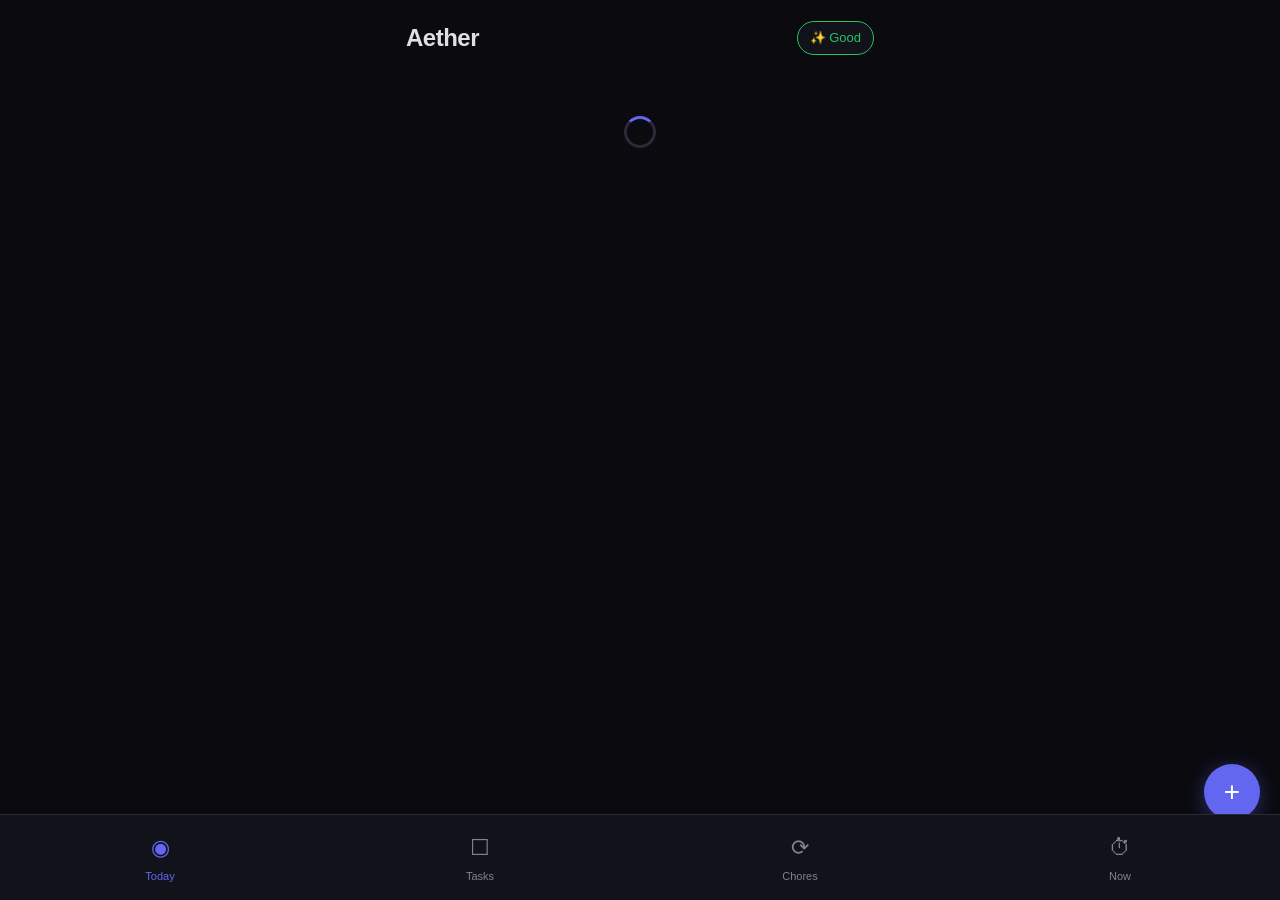
==== aether/web/templates/index.html @ 702d126e "feat: Add integration layer, mobile UI, and Home Assistant support Major redesign to work with exist" ====
<!DOCTYPE html>
<html lang="en">
<head>
    <meta charset="UTF-8">
    <meta name="viewport" content="width=device-width, initial-scale=1.0, maximum-scale=1.0, user-scalable=no">
    <meta name="apple-mobile-web-app-capable" content="yes">
    <meta name="apple-mobile-web-app-status-bar-style" content="black-translucent">
    <meta name="theme-color" content="#0a0a0f">
    <title>Aether</title>
    <link rel="manifest" href="/manifest.json">
    <style>
        * {
            margin: 0;
            padding: 0;
            box-sizing: border-box;
        }

        :root {
            --bg: #0a0a0f;
            --surface: #12121a;
            --surface-hover: #1a1a25;
            --border: #2a2a3a;
            --text: #e0e0e0;
            --text-dim: #808090;
            --accent: #6366f1;
            --accent-dim: #4f46e5;
            --success: #22c55e;
            --warning: #f59e0b;
            --danger: #ef4444;
            --radius: 12px;
        }

        body {
            font-family: -apple-system, BlinkMacSystemFont, 'SF Pro Text', 'Segoe UI', Roboto, sans-serif;
            background: var(--bg);
            color: var(--text);
            min-height: 100vh;
            line-height: 1.5;
            -webkit-font-smoothing: antialiased;
        }

        .app {
            max-width: 500px;
            margin: 0 auto;
            padding: 0 16px;
            padding-bottom: 100px;
        }

        /* Header */
        header {
            padding: 20px 0;
            display: flex;
            justify-content: space-between;
            align-items: center;
            position: sticky;
            top: 0;
            background: var(--bg);
            z-index: 100;
        }

        .logo {
            font-size: 24px;
            font-weight: 600;
            letter-spacing: -0.5px;
        }

        .energy-badge {
            padding: 6px 12px;
            border-radius: 20px;
            font-size: 13px;
            font-weight: 500;
            background: var(--surface);
            border: 1px solid var(--border);
            cursor: pointer;
            transition: all 0.2s;
        }

        .energy-badge:active {
            transform: scale(0.95);
        }

        .energy-badge.peak { border-color: var(--accent); color: var(--accent); }
        .energy-badge.good { border-color: var(--success); color: var(--success); }
        .energy-badge.low { border-color: var(--warning); color: var(--warning); }
        .energy-badge.depleted { border-color: var(--danger); color: var(--danger); }

        /* Section */
        .section {
            margin-bottom: 24px;
        }

        .section-header {
            display: flex;
            justify-content: space-between;
            align-items: center;
            margin-bottom: 12px;
        }

        .section-title {
            font-size: 13px;
            font-weight: 600;
            text-transform: uppercase;
            letter-spacing: 0.5px;
            color: var(--text-dim);
        }

        .section-action {
            font-size: 13px;
            color: var(--accent);
            text-decoration: none;
        }

        /* Cards */
        .card {
            background: var(--surface);
            border-radius: var(--radius);
            padding: 16px;
            margin-bottom: 8px;
            border: 1px solid var(--border);
            transition: all 0.2s;
        }

        .card:active {
            background: var(--surface-hover);
        }

        /* Task Item */
        .task {
            display: flex;
            align-items: flex-start;
            gap: 12px;
        }

        .task-check {
            width: 22px;
            height: 22px;
            border: 2px solid var(--border);
            border-radius: 6px;
            flex-shrink: 0;
            margin-top: 2px;
            cursor: pointer;
            transition: all 0.2s;
            display: flex;
            align-items: center;
            justify-content: center;
        }

        .task-check:active {
            transform: scale(0.9);
        }

        .task-check.done {
            background: var(--success);
            border-color: var(--success);
        }

        .task-check.done::after {
            content: "✓";
            color: white;
            font-size: 14px;
            font-weight: bold;
        }

        .task-content {
            flex: 1;
            min-width: 0;
        }

        .task-title {
            font-size: 16px;
            font-weight: 500;
            margin-bottom: 4px;
        }

        .task-meta {
            font-size: 13px;
            color: var(--text-dim);
            display: flex;
            gap: 12px;
        }

        .task-meta .overdue {
            color: var(--danger);
        }

        .task-priority {
            width: 4px;
            border-radius: 2px;
            flex-shrink: 0;
        }

        .task-priority.critical { background: var(--danger); }
        .task-priority.high { background: var(--warning); }
        .task-priority.medium { background: var(--accent); }

        /* Chore Item */
        .chore {
            display: flex;
            justify-content: space-between;
            align-items: center;
        }

        .chore-info {
            flex: 1;
        }

        .chore-name {
            font-size: 15px;
            font-weight: 500;
        }

        .chore-meta {
            font-size: 13px;
            color: var(--text-dim);
        }

        .chore-streak {
            font-size: 13px;
            color: var(--success);
        }

        /* Stats Row */
        .stats-row {
            display: flex;
            gap: 8px;
            margin-bottom: 16px;
        }

        .stat-card {
            flex: 1;
            background: var(--surface);
            border-radius: var(--radius);
            padding: 16px;
            text-align: center;
            border: 1px solid var(--border);
        }

        .stat-value {
            font-size: 28px;
            font-weight: 600;
            margin-bottom: 4px;
        }

        .stat-label {
            font-size: 12px;
            color: var(--text-dim);
            text-transform: uppercase;
            letter-spacing: 0.5px;
        }

        .stat-value.warning { color: var(--warning); }
        .stat-value.danger { color: var(--danger); }

        /* Quick Actions */
        .quick-actions {
            display: flex;
            gap: 8px;
            margin-bottom: 24px;
        }

        .quick-btn {
            flex: 1;
            padding: 14px;
            border-radius: var(--radius);
            border: 1px solid var(--border);
            background: var(--surface);
            color: var(--text);
            font-size: 14px;
            font-weight: 500;
            cursor: pointer;
            transition: all 0.2s;
        }

        .quick-btn:active {
            transform: scale(0.97);
            background: var(--surface-hover);
        }

        .quick-btn.primary {
            background: var(--accent);
            border-color: var(--accent);
            color: white;
        }

        /* Time Picker */
        .time-picker {
            display: none;
            gap: 8px;
            margin-bottom: 16px;
        }

        .time-picker.active {
            display: flex;
        }

        .time-btn {
            flex: 1;
            padding: 12px;
            border-radius: var(--radius);
            border: 1px solid var(--border);
            background: var(--surface);
            color: var(--text);
            font-size: 14px;
            cursor: pointer;
            transition: all 0.2s;
        }

        .time-btn:active {
            background: var(--accent);
            border-color: var(--accent);
        }

        /* Bottom Nav */
        .bottom-nav {
            position: fixed;
            bottom: 0;
            left: 0;
            right: 0;
            background: var(--surface);
            border-top: 1px solid var(--border);
            display: flex;
            justify-content: space-around;
            padding: 8px 0;
            padding-bottom: calc(8px + env(safe-area-inset-bottom));
            z-index: 1000;
        }

        .nav-item {
            flex: 1;
            display: flex;
            flex-direction: column;
            align-items: center;
            gap: 4px;
            padding: 8px;
            color: var(--text-dim);
            text-decoration: none;
            font-size: 11px;
            cursor: pointer;
            transition: color 0.2s;
        }

        .nav-item.active {
            color: var(--accent);
        }

        .nav-icon {
            font-size: 22px;
        }

        /* Add Button */
        .add-btn {
            position: fixed;
            bottom: calc(80px + env(safe-area-inset-bottom));
            right: 20px;
            width: 56px;
            height: 56px;
            border-radius: 50%;
            background: var(--accent);
            border: none;
            color: white;
            font-size: 28px;
            cursor: pointer;
            box-shadow: 0 4px 20px rgba(99, 102, 241, 0.4);
            transition: all 0.2s;
            z-index: 100;
        }

        .add-btn:active {
            transform: scale(0.9);
        }

        /* Modal */
        .modal {
            display: none;
            position: fixed;
            inset: 0;
            background: rgba(0, 0, 0, 0.8);
            z-index: 2000;
            align-items: flex-end;
        }

        .modal.active {
            display: flex;
        }

        .modal-content {
            width: 100%;
            background: var(--surface);
            border-radius: var(--radius) var(--radius) 0 0;
            padding: 20px;
            padding-bottom: calc(20px + env(safe-area-inset-bottom));
        }

        .modal-header {
            display: flex;
            justify-content: space-between;
            align-items: center;
            margin-bottom: 16px;
        }

        .modal-title {
            font-size: 18px;
            font-weight: 600;
        }

        .modal-close {
            font-size: 24px;
            color: var(--text-dim);
            cursor: pointer;
            padding: 4px;
        }

        /* Input */
        .input {
            width: 100%;
            padding: 14px 16px;
            border-radius: var(--radius);
            border: 1px solid var(--border);
            background: var(--bg);
            color: var(--text);
            font-size: 16px;
            margin-bottom: 12px;
        }

        .input:focus {
            outline: none;
            border-color: var(--accent);
        }

        .input::placeholder {
            color: var(--text-dim);
        }

        /* Briefing */
        .briefing-greeting {
            font-size: 20px;
            font-weight: 600;
            margin-bottom: 8px;
        }

        .briefing-summary {
            color: var(--text-dim);
            margin-bottom: 20px;
        }

        .warning-item {
            display: flex;
            align-items: center;
            gap: 8px;
            padding: 12px;
            background: rgba(239, 68, 68, 0.1);
            border-radius: var(--radius);
            margin-bottom: 8px;
            color: var(--danger);
            font-size: 14px;
        }

        /* Loading */
        .loading {
            display: flex;
            justify-content: center;
            padding: 40px;
        }

        .spinner {
            width: 32px;
            height: 32px;
            border: 3px solid var(--border);
            border-top-color: var(--accent);
            border-radius: 50%;
            animation: spin 0.8s linear infinite;
        }

        @keyframes spin {
            to { transform: rotate(360deg); }
        }

        /* Voice Button */
        .voice-btn {
            width: 48px;
            height: 48px;
            border-radius: 50%;
            border: 1px solid var(--border);
            background: var(--surface);
            color: var(--text);
            font-size: 20px;
            cursor: pointer;
            transition: all 0.2s;
        }

        .voice-btn:active {
            background: var(--accent);
            border-color: var(--accent);
        }

        .voice-btn.recording {
            background: var(--danger);
            border-color: var(--danger);
            animation: pulse 1s infinite;
        }

        @keyframes pulse {
            0%, 100% { opacity: 1; }
            50% { opacity: 0.7; }
        }

        /* Hide scrollbar but allow scroll */
        .app::-webkit-scrollbar {
            display: none;
        }

        /* Empty state */
        .empty {
            text-align: center;
            padding: 32px;
            color: var(--text-dim);
        }

        .empty-icon {
            font-size: 48px;
            margin-bottom: 12px;
            opacity: 0.5;
        }
    </style>
</head>
<body>
    <div class="app" id="app">
        <header>
            <div class="logo">Aether</div>
            <div class="energy-badge good" id="energyBadge" onclick="showEnergyPicker()">
                ✨ Good
            </div>
        </header>

        <div id="content">
            <div class="loading">
                <div class="spinner"></div>
            </div>
        </div>
    </div>

    <!-- Add Task Button -->
    <button class="add-btn" onclick="showAddModal()">+</button>

    <!-- Bottom Navigation -->
    <nav class="bottom-nav">
        <div class="nav-item active" onclick="showView('home')">
            <span class="nav-icon">◉</span>
            <span>Today</span>
        </div>
        <div class="nav-item" onclick="showView('tasks')">
            <span class="nav-icon">☐</span>
            <span>Tasks</span>
        </div>
        <div class="nav-item" onclick="showView('chores')">
            <span class="nav-icon">⟳</span>
            <span>Chores</span>
        </div>
        <div class="nav-item" onclick="showView('whatnow')">
            <span class="nav-icon">⏱</span>
            <span>Now</span>
        </div>
    </nav>

    <!-- Add Task Modal -->
    <div class="modal" id="addModal">
        <div class="modal-content">
            <div class="modal-header">
                <div class="modal-title">Add Task</div>
                <div class="modal-close" onclick="hideModal()">×</div>
            </div>
            <input type="text" class="input" id="taskInput" placeholder="What needs to be done?" autofocus>
            <div style="display: flex; gap: 8px;">
                <button class="voice-btn" id="voiceBtn" onclick="toggleVoice()">🎤</button>
                <button class="quick-btn primary" style="flex: 1;" onclick="addTask()">Add</button>
            </div>
        </div>
    </div>

    <!-- Energy Picker Modal -->
    <div class="modal" id="energyModal">
        <div class="modal-content">
            <div class="modal-header">
                <div class="modal-title">How's your energy?</div>
                <div class="modal-close" onclick="hideModal()">×</div>
            </div>
            <div style="display: grid; grid-template-columns: 1fr 1fr; gap: 8px;">
                <button class="quick-btn" onclick="setEnergy('peak')">⚡ Peak</button>
                <button class="quick-btn" onclick="setEnergy('good')">✨ Good</button>
                <button class="quick-btn" onclick="setEnergy('low')">🔋 Low</button>
                <button class="quick-btn" onclick="setEnergy('depleted')">😴 Depleted</button>
            </div>
        </div>
    </div>

    <!-- Time Picker Modal -->
    <div class="modal" id="timeModal">
        <div class="modal-content">
            <div class="modal-header">
                <div class="modal-title">How much time do you have?</div>
                <div class="modal-close" onclick="hideModal()">×</div>
            </div>
            <div style="display: grid; grid-template-columns: 1fr 1fr; gap: 8px;">
                <button class="quick-btn" onclick="whatNow(10)">10 min</button>
                <button class="quick-btn" onclick="whatNow(20)">20 min</button>
                <button class="quick-btn" onclick="whatNow(30)">30 min</button>
                <button class="quick-btn" onclick="whatNow(60)">1 hour</button>
            </div>
        </div>
    </div>

    <script>
        const API = '';  // Same origin
        let currentEnergy = 'good';
        let currentView = 'home';

        // API calls
        async function api(endpoint, method = 'GET', body = null) {
            const opts = {
                method,
                headers: { 'Content-Type': 'application/json' }
            };
            if (body) opts.body = JSON.stringify(body);
            const res = await fetch(API + endpoint, opts);
            return res.json();
        }

        // Views
        async function showView(view) {
            currentView = view;
            document.querySelectorAll('.nav-item').forEach((el, i) => {
                el.classList.toggle('active', ['home', 'tasks', 'chores', 'whatnow'][i] === view);
            });

            const content = document.getElementById('content');
            content.innerHTML = '<div class="loading"><div class="spinner"></div></div>';

            if (view === 'home') await renderHome();
            else if (view === 'tasks') await renderTasks();
            else if (view === 'chores') await renderChores();
            else if (view === 'whatnow') showTimeModal();
        }

        async function renderHome() {
            const [briefing, context] = await Promise.all([
                api('/api/briefing'),
                api('/api/context')
            ]);

            currentEnergy = context.energy_level;
            updateEnergyBadge();

            const content = document.getElementById('content');
            const summary = briefing.summary || {};

            let html = `
                <div class="section">
                    <div class="briefing-greeting">${briefing.greeting || 'Hello'}</div>
                </div>

                <div class="stats-row">
                    <div class="stat-card">
                        <div class="stat-value${summary.overdue > 0 ? ' danger' : ''}">${summary.overdue || 0}</div>
                        <div class="stat-label">Overdue</div>
                    </div>
                    <div class="stat-card">
                        <div class="stat-value">${summary.due_today || 0}</div>
                        <div class="stat-label">Due Today</div>
                    </div>
                    <div class="stat-card">
                        <div class="stat-value">${summary.inbox || 0}</div>
                        <div class="stat-label">Inbox</div>
                    </div>
                </div>
            `;

            // Warnings
            if (briefing.warnings && briefing.warnings.length > 0) {
                html += '<div class="section">';
                briefing.warnings.forEach(w => {
                    html += `<div class="warning-item">⚠️ ${w.message}</div>`;
                });
                html += '</div>';
            }

            // Priorities
            if (briefing.priorities && briefing.priorities.length > 0) {
                html += `
                    <div class="section">
                        <div class="section-header">
                            <div class="section-title">Top Priorities</div>
                        </div>
                `;
                briefing.priorities.forEach(p => {
                    html += `
                        <div class="card">
                            <div class="task">
                                <div class="task-check" onclick="completeTask('${p.id}')"></div>
                                <div class="task-content">
                                    <div class="task-title">${p.title}</div>
                                    <div class="task-meta">
                                        <span>${p.reason}</span>
                                        ${p.due ? `<span>${p.due}</span>` : ''}
                                    </div>
                                </div>
                            </div>
                        </div>
                    `;
                });
                html += '</div>';
            }

            // Reminders
            if (briefing.reminders && briefing.reminders.length > 0) {
                html += `
                    <div class="section">
                        <div class="section-header">
                            <div class="section-title">Reminders</div>
                        </div>
                `;
                briefing.reminders.forEach(r => {
                    html += `
                        <div class="card">
                            <div style="display: flex; justify-content: space-between; align-items: center;">
                                <div>
                                    <div style="font-weight: 500;">${r.title}</div>
                                    <div class="task-meta">${r.time || 'Flexible'}</div>
                                </div>
                                <button class="quick-btn" style="flex: none; padding: 8px 16px;" onclick="ackReminder('${r.id}')">Done</button>
                            </div>
                        </div>
                    `;
                });
                html += '</div>';
            }

            content.innerHTML = html;
        }

        async function renderTasks() {
            const tasks = await api('/api/tasks?limit=30');
            const content = document.getElementById('content');

            if (tasks.length === 0) {
                content.innerHTML = `
                    <div class="empty">
                        <div class="empty-icon">✓</div>
                        <div>No tasks yet</div>
                    </div>
                `;
                return;
            }

            let html = '<div class="section">';
            tasks.forEach(t => {
                const priorityClass = t.priority <= 2 ? (t.priority === 1 ? 'critical' : 'high') : (t.priority === 3 ? 'medium' : '');
                const isOverdue = t.due_date && new Date(t.due_date) < new Date();

                html += `
                    <div class="card">
                        <div class="task">
                            ${priorityClass ? `<div class="task-priority ${priorityClass}"></div>` : ''}
                            <div class="task-check${t.status === 'done' ? ' done' : ''}" onclick="completeTask('${t.id}')"></div>
                            <div class="task-content">
                                <div class="task-title">${t.title}</div>
                                <div class="task-meta">
                                    ${t.area ? `<span>@${t.area}</span>` : ''}
                                    ${t.due_date ? `<span class="${isOverdue ? 'overdue' : ''}">${formatDate(t.due_date)}</span>` : ''}
                                </div>
                            </div>
                        </div>
                    </div>
                `;
            });
            html += '</div>';
            content.innerHTML = html;
        }

        async function renderChores() {
            const chores = await api('/api/chores');
            const stats = await api('/api/chores/stats');
            const content = document.getElementById('content');

            let html = `
                <div class="stats-row">
                    <div class="stat-card">
                        <div class="stat-value${stats.overdue > 0 ? ' danger' : ''}">${stats.overdue || 0}</div>
                        <div class="stat-label">Overdue</div>
                    </div>
                    <div class="stat-card">
                        <div class="stat-value">${stats.due_now || 0}</div>
                        <div class="stat-label">Due Now</div>
                    </div>
                    <div class="stat-card">
                        <div class="stat-value">${stats.longest_streak || 0}</div>
                        <div class="stat-label">Best Streak</div>
                    </div>
                </div>
            `;

            if (chores.length === 0) {
                html += `
                    <div class="empty">
                        <div class="empty-icon">⟳</div>
                        <div>No chores set up yet</div>
                    </div>
                `;
            } else {
                html += '<div class="section">';
                chores.sort((a, b) => (b.urgency_score || 0) - (a.urgency_score || 0));
                chores.forEach(c => {
                    const daysUntil = c.days_until_due;
                    let dueText = 'Never done';
                    if (daysUntil !== undefined) {
                        if (daysUntil < 0) dueText = `${Math.abs(daysUntil)}d overdue`;
                        else if (daysUntil === 0) dueText = 'Due today';
                        else dueText = `Due in ${daysUntil}d`;
                    }

                    html += `
                        <div class="card">
                            <div class="chore">
                                <div class="chore-info">
                                    <div class="chore-name">${c.name}</div>
                                    <div class="chore-meta">
                                        ${c.room ? `${c.room} · ` : ''}${c.duration_minutes}min · ${dueText}
                                    </div>
                                </div>
                                ${c.streak > 0 ? `<div class="chore-streak">🔥 ${c.streak}</div>` : ''}
                                <button class="quick-btn" style="flex: none; padding: 8px 16px; margin-left: 12px;" onclick="completeChore('${c.id}')">Done</button>
                            </div>
                        </div>
                    `;
                });
                html += '</div>';
            }

            content.innerHTML = html;
        }

        async function renderWhatNow(minutes) {
            hideModal();
            const content = document.getElementById('content');
            content.innerHTML = '<div class="loading"><div class="spinner"></div></div>';

            const result = await api('/api/whatnow', 'POST', { minutes });

            let html = `
                <div class="section">
                    <div class="briefing-greeting">${minutes} minutes available</div>
                    <div class="briefing-summary">${result.suggestion}</div>
                </div>
            `;

            if (result.tasks.length > 0) {
                html += `
                    <div class="section">
                        <div class="section-header">
                            <div class="section-title">Recommended Tasks</div>
                        </div>
                `;
                result.tasks.slice(0, 5).forEach(item => {
                    const t = item.task;
                    html += `
                        <div class="card">
                            <div class="task">
                                <div class="task-check" onclick="completeTask('${t.id}')"></div>
                                <div class="task-content">
                                    <div class="task-title">${t.title}</div>
                                    <div class="task-meta">
                                        ${t.estimated_minutes ? `${t.estimated_minutes}min` : 'Unknown duration'}
                                        ${item.note ? ` · ${item.note}` : ''}
                                    </div>
                                </div>
                            </div>
                        </div>
                    `;
                });
                html += '</div>';
            }

            if (result.chores.length > 0) {
                html += `
                    <div class="section">
                        <div class="section-header">
                            <div class="section-title">Chores That Fit</div>
                        </div>
                `;
                result.chores.forEach(c => {
                    html += `
                        <div class="card">
                            <div class="chore">
                                <div class="chore-info">
                                    <div class="chore-name">${c.name}</div>
                                    <div class="chore-meta">${c.duration_minutes}min</div>
                                </div>
                                <button class="quick-btn" style="flex: none; padding: 8px 16px;" onclick="completeChore('${c.id}')">Done</button>
                            </div>
                        </div>
                    `;
                });
                html += '</div>';
            }

            if (result.tasks.length === 0 && result.chores.length === 0) {
                html += `
                    <div class="empty">
                        <div class="empty-icon">✨</div>
                        <div>Nothing urgent fits this time slot!</div>
                    </div>
                `;
            }

            content.innerHTML = html;
        }

        // Actions
        async function addTask() {
            const input = document.getElementById('taskInput');
            const text = input.value.trim();
            if (!text) return;

            await api('/api/tasks', 'POST', { text });
            input.value = '';
            hideModal();
            showView(currentView);
        }

        async function completeTask(id) {
            await api(`/api/tasks/${id}/done`, 'POST');
            showView(currentView);
        }

        async function completeChore(id) {
            await api(`/api/chores/${id}/done`, 'POST');
            showView(currentView);
        }

        async function ackReminder(id) {
            await api(`/api/reminders/${id}/ack`, 'POST');
            showView(currentView);
        }

        async function setEnergy(level) {
            await api('/api/energy', 'POST', { level });
            currentEnergy = level;
            updateEnergyBadge();
            hideModal();
        }

        function updateEnergyBadge() {
            const badge = document.getElementById('energyBadge');
            badge.className = `energy-badge ${currentEnergy}`;
            const icons = { peak: '⚡', good: '✨', low: '🔋', depleted: '😴' };
            badge.textContent = `${icons[currentEnergy] || '✨'} ${currentEnergy.charAt(0).toUpperCase() + currentEnergy.slice(1)}`;
        }

        // Modals
        function showAddModal() {
            document.getElementById('addModal').classList.add('active');
            document.getElementById('taskInput').focus();
        }

        function showEnergyPicker() {
            document.getElementById('energyModal').classList.add('active');
        }

        function showTimeModal() {
            document.getElementById('timeModal').classList.add('active');
        }

        function hideModal() {
            document.querySelectorAll('.modal').forEach(m => m.classList.remove('active'));
        }

        function whatNow(minutes) {
            renderWhatNow(minutes);
        }

        // Voice (placeholder)
        let isRecording = false;
        function toggleVoice() {
            const btn = document.getElementById('voiceBtn');
            isRecording = !isRecording;
            btn.classList.toggle('recording', isRecording);

            if (isRecording) {
                // Start recording - would integrate with Web Speech API or Whisper
                if ('webkitSpeechRecognition' in window) {
                    const recognition = new webkitSpeechRecognition();
                    recognition.continuous = false;
                    recognition.interimResults = false;
                    recognition.lang = 'en-US';

                    recognition.onresult = (event) => {
                        const text = event.results[0][0].transcript;
                        document.getElementById('taskInput').value = text;
                        isRecording = false;
                        btn.classList.remove('recording');
                    };

                    recognition.onerror = () => {
                        isRecording = false;
                        btn.classList.remove('recording');
                    };

                    recognition.start();
                }
            }
        }

        // Helpers
        function formatDate(dateStr) {
            const date = new Date(dateStr);
            const today = new Date();
            const tomorrow = new Date(today);
            tomorrow.setDate(tomorrow.getDate() + 1);

            if (date.toDateString() === today.toDateString()) return 'Today';
            if (date.toDateString() === tomorrow.toDateString()) return 'Tomorrow';

            return date.toLocaleDateString('en-US', { month: 'short', day: 'numeric' });
        }

        // Handle Enter key in input
        document.getElementById('taskInput').addEventListener('keypress', (e) => {
            if (e.key === 'Enter') addTask();
        });

        // Close modals on backdrop click
        document.querySelectorAll('.modal').forEach(modal => {
            modal.addEventListener('click', (e) => {
                if (e.target === modal) hideModal();
            });
        });

        // Init
        showView('home');
    </script>
</body>
</html>
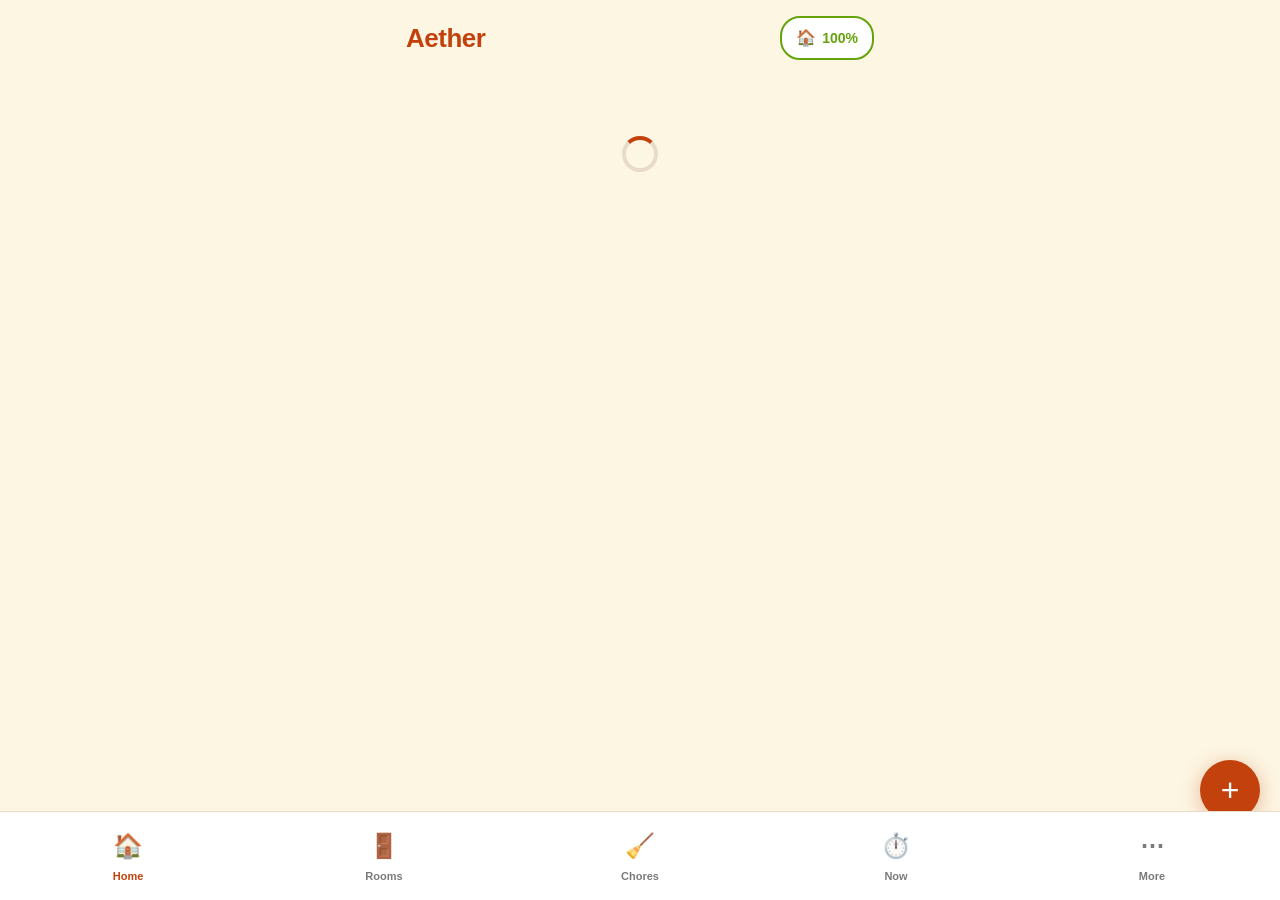
==== commit aba82c4d: "feat: Redesign Aether as House Manager with chore-focused system - Add ChoreType + Room = ChoreInsta" ====
--- a/aether/web/templates/index.html
+++ b/aether/web/templates/index.html
@@ -4,8 +4,8 @@
     <meta charset="UTF-8">
     <meta name="viewport" content="width=device-width, initial-scale=1.0, maximum-scale=1.0, user-scalable=no">
     <meta name="apple-mobile-web-app-capable" content="yes">
-    <meta name="apple-mobile-web-app-status-bar-style" content="black-translucent">
-    <meta name="theme-color" content="#0a0a0f">
+    <meta name="apple-mobile-web-app-status-bar-style" content="default">
+    <meta name="theme-color" content="#FDF6E3">
     <title>Aether</title>
     <link rel="manifest" href="/manifest.json">
     <style>
@@ -16,18 +16,32 @@
         }
 
         :root {
-            --bg: #0a0a0f;
-            --surface: #12121a;
-            --surface-hover: #1a1a25;
-            --border: #2a2a3a;
-            --text: #e0e0e0;
-            --text-dim: #808090;
-            --accent: #6366f1;
-            --accent-dim: #4f46e5;
-            --success: #22c55e;
-            --warning: #f59e0b;
-            --danger: #ef4444;
-            --radius: 12px;
+            /* Mediterranean palette */
+            --bg: #FDF6E3;           /* Sandy cream */
+            --bg-warm: #FAF0D7;      /* Warmer cream */
+            --surface: #FFFFFF;
+            --surface-hover: #FEF9EF;
+            --border: #E8DCC8;
+            --border-light: #F0E6D6;
+
+            /* Text */
+            --text: #3D3D3D;
+            --text-dim: #7A7A7A;
+            --text-light: #9A9A9A;
+
+            /* Accent colors */
+            --terracotta: #C2410C;   /* Primary accent */
+            --terracotta-light: #EA580C;
+            --olive: #65A30D;        /* Success/fresh */
+            --olive-dim: #84CC16;
+            --ocean: #0369A1;        /* Info */
+            --ocean-light: #0EA5E9;
+            --sage: #059669;         /* Secondary accent */
+            --sand: #CA8A04;         /* Warning */
+            --coral: #DC2626;        /* Danger/overdue */
+
+            --radius: 16px;
+            --radius-sm: 10px;
         }
 
         body {
@@ -48,7 +62,7 @@
 
         /* Header */
         header {
-            padding: 20px 0;
+            padding: 16px 0;
             display: flex;
             justify-content: space-between;
             align-items: center;
@@ -59,30 +73,39 @@
         }
 
         .logo {
-            font-size: 24px;
+            font-size: 26px;
+            font-weight: 700;
+            color: var(--terracotta);
+            letter-spacing: -0.5px;
+        }
+
+        .header-stats {
+            display: flex;
+            gap: 12px;
+            align-items: center;
+        }
+
+        .freshness-badge {
+            display: flex;
+            align-items: center;
+            gap: 6px;
+            padding: 8px 14px;
+            border-radius: 20px;
+            font-size: 14px;
             font-weight: 600;
-            letter-spacing: -0.5px;
-        }
-
-        .energy-badge {
-            padding: 6px 12px;
-            border-radius: 20px;
-            font-size: 13px;
-            font-weight: 500;
             background: var(--surface);
-            border: 1px solid var(--border);
+            border: 2px solid var(--border);
             cursor: pointer;
             transition: all 0.2s;
         }
 
-        .energy-badge:active {
-            transform: scale(0.95);
-        }
-
-        .energy-badge.peak { border-color: var(--accent); color: var(--accent); }
-        .energy-badge.good { border-color: var(--success); color: var(--success); }
-        .energy-badge.low { border-color: var(--warning); color: var(--warning); }
-        .energy-badge.depleted { border-color: var(--danger); color: var(--danger); }
+        .freshness-badge .icon {
+            font-size: 16px;
+        }
+
+        .freshness-badge.fresh { border-color: var(--olive); color: var(--olive); }
+        .freshness-badge.okay { border-color: var(--sand); color: var(--sand); }
+        .freshness-badge.stale { border-color: var(--coral); color: var(--coral); }
 
         /* Section */
         .section {
@@ -94,20 +117,23 @@
             justify-content: space-between;
             align-items: center;
             margin-bottom: 12px;
+            padding: 0 4px;
         }
 
         .section-title {
-            font-size: 13px;
-            font-weight: 600;
+            font-size: 14px;
+            font-weight: 700;
             text-transform: uppercase;
             letter-spacing: 0.5px;
             color: var(--text-dim);
         }
 
         .section-action {
-            font-size: 13px;
-            color: var(--accent);
+            font-size: 14px;
+            font-weight: 600;
+            color: var(--terracotta);
             text-decoration: none;
+            cursor: pointer;
         }
 
         /* Cards */
@@ -115,115 +141,214 @@
             background: var(--surface);
             border-radius: var(--radius);
             padding: 16px;
-            margin-bottom: 8px;
-            border: 1px solid var(--border);
+            margin-bottom: 10px;
+            border: 1px solid var(--border-light);
             transition: all 0.2s;
+            box-shadow: 0 1px 3px rgba(0,0,0,0.04);
         }
 
         .card:active {
+            transform: scale(0.98);
             background: var(--surface-hover);
         }
 
-        /* Task Item */
-        .task {
-            display: flex;
-            align-items: flex-start;
+        /* Room Cards */
+        .room-grid {
+            display: grid;
+            grid-template-columns: repeat(2, 1fr);
             gap: 12px;
         }
 
-        .task-check {
-            width: 22px;
-            height: 22px;
-            border: 2px solid var(--border);
-            border-radius: 6px;
-            flex-shrink: 0;
-            margin-top: 2px;
+        .room-card {
+            background: var(--surface);
+            border-radius: var(--radius);
+            padding: 16px;
+            text-align: center;
+            border: 2px solid var(--border-light);
             cursor: pointer;
             transition: all 0.2s;
+            position: relative;
+            overflow: hidden;
+        }
+
+        .room-card:active {
+            transform: scale(0.96);
+        }
+
+        .room-card .icon {
+            font-size: 32px;
+            margin-bottom: 8px;
+            display: block;
+        }
+
+        .room-card .name {
+            font-size: 14px;
+            font-weight: 600;
+            margin-bottom: 6px;
+        }
+
+        .room-card .freshness-bar {
+            height: 6px;
+            background: var(--border);
+            border-radius: 3px;
+            overflow: hidden;
+            margin-bottom: 6px;
+        }
+
+        .room-card .freshness-fill {
+            height: 100%;
+            border-radius: 3px;
+            transition: width 0.3s ease;
+        }
+
+        .room-card .freshness-fill.high { background: var(--olive); }
+        .room-card .freshness-fill.medium { background: var(--sand); }
+        .room-card .freshness-fill.low { background: var(--coral); }
+
+        .room-card .due-badge {
+            font-size: 12px;
+            color: var(--text-dim);
+        }
+
+        .room-card .due-badge.overdue {
+            color: var(--coral);
+            font-weight: 600;
+        }
+
+        .room-card.needs-attention {
+            border-color: var(--coral);
+            background: #FEF2F2;
+        }
+
+        /* Chore Type Pills */
+        .chore-pills {
+            display: flex;
+            gap: 8px;
+            overflow-x: auto;
+            padding: 4px 0;
+            margin-bottom: 16px;
+            -webkit-overflow-scrolling: touch;
+        }
+
+        .chore-pills::-webkit-scrollbar {
+            display: none;
+        }
+
+        .chore-pill {
+            display: flex;
+            align-items: center;
+            gap: 6px;
+            padding: 10px 16px;
+            border-radius: 24px;
+            font-size: 14px;
+            font-weight: 500;
+            background: var(--surface);
+            border: 2px solid var(--border);
+            cursor: pointer;
+            white-space: nowrap;
+            transition: all 0.2s;
+        }
+
+        .chore-pill:active {
+            transform: scale(0.95);
+        }
+
+        .chore-pill.active {
+            background: var(--terracotta);
+            border-color: var(--terracotta);
+            color: white;
+        }
+
+        .chore-pill .count {
+            background: var(--bg-warm);
+            padding: 2px 8px;
+            border-radius: 12px;
+            font-size: 12px;
+            font-weight: 600;
+        }
+
+        .chore-pill.active .count {
+            background: rgba(255,255,255,0.2);
+            color: white;
+        }
+
+        /* Chore Item */
+        .chore {
+            display: flex;
+            align-items: center;
+            gap: 14px;
+        }
+
+        .chore-icon {
+            width: 48px;
+            height: 48px;
+            border-radius: var(--radius-sm);
             display: flex;
             align-items: center;
             justify-content: center;
-        }
-
-        .task-check:active {
-            transform: scale(0.9);
-        }
-
-        .task-check.done {
-            background: var(--success);
-            border-color: var(--success);
-        }
-
-        .task-check.done::after {
-            content: "✓";
-            color: white;
-            font-size: 14px;
-            font-weight: bold;
-        }
-
-        .task-content {
+            font-size: 24px;
+            flex-shrink: 0;
+        }
+
+        .chore-content {
             flex: 1;
             min-width: 0;
         }
 
-        .task-title {
+        .chore-title {
             font-size: 16px;
-            font-weight: 500;
+            font-weight: 600;
             margin-bottom: 4px;
-        }
-
-        .task-meta {
+            display: flex;
+            align-items: center;
+            gap: 8px;
+        }
+
+        .chore-title .streak {
             font-size: 13px;
-            color: var(--text-dim);
-            display: flex;
-            gap: 12px;
-        }
-
-        .task-meta .overdue {
-            color: var(--danger);
-        }
-
-        .task-priority {
-            width: 4px;
-            border-radius: 2px;
-            flex-shrink: 0;
-        }
-
-        .task-priority.critical { background: var(--danger); }
-        .task-priority.high { background: var(--warning); }
-        .task-priority.medium { background: var(--accent); }
-
-        /* Chore Item */
-        .chore {
-            display: flex;
-            justify-content: space-between;
-            align-items: center;
-        }
-
-        .chore-info {
-            flex: 1;
-        }
-
-        .chore-name {
-            font-size: 15px;
-            font-weight: 500;
+            color: var(--terracotta);
+            font-weight: 700;
         }
 
         .chore-meta {
             font-size: 13px;
             color: var(--text-dim);
-        }
-
-        .chore-streak {
-            font-size: 13px;
-            color: var(--success);
+            display: flex;
+            gap: 10px;
+            align-items: center;
+        }
+
+        .chore-meta .overdue {
+            color: var(--coral);
+            font-weight: 600;
+        }
+
+        .chore-meta .due-soon {
+            color: var(--sand);
+        }
+
+        .done-btn {
+            padding: 10px 18px;
+            border-radius: var(--radius-sm);
+            border: none;
+            background: var(--olive);
+            color: white;
+            font-size: 14px;
+            font-weight: 600;
+            cursor: pointer;
+            transition: all 0.2s;
+        }
+
+        .done-btn:active {
+            transform: scale(0.92);
+            background: var(--sage);
         }
 
         /* Stats Row */
         .stats-row {
             display: flex;
-            gap: 8px;
-            margin-bottom: 16px;
+            gap: 10px;
+            margin-bottom: 20px;
         }
 
         .stat-card {
@@ -232,82 +357,62 @@
             border-radius: var(--radius);
             padding: 16px;
             text-align: center;
-            border: 1px solid var(--border);
+            border: 1px solid var(--border-light);
         }
 
         .stat-value {
-            font-size: 28px;
-            font-weight: 600;
+            font-size: 32px;
+            font-weight: 700;
             margin-bottom: 4px;
-        }
+            color: var(--terracotta);
+        }
+
+        .stat-value.warning { color: var(--sand); }
+        .stat-value.danger { color: var(--coral); }
+        .stat-value.success { color: var(--olive); }
 
         .stat-label {
             font-size: 12px;
             color: var(--text-dim);
+            font-weight: 600;
             text-transform: uppercase;
             letter-spacing: 0.5px;
         }
 
-        .stat-value.warning { color: var(--warning); }
-        .stat-value.danger { color: var(--danger); }
-
         /* Quick Actions */
         .quick-actions {
             display: flex;
-            gap: 8px;
+            gap: 10px;
             margin-bottom: 24px;
         }
 
         .quick-btn {
             flex: 1;
-            padding: 14px;
+            padding: 16px;
             border-radius: var(--radius);
-            border: 1px solid var(--border);
+            border: 2px solid var(--border);
             background: var(--surface);
             color: var(--text);
-            font-size: 14px;
-            font-weight: 500;
+            font-size: 15px;
+            font-weight: 600;
             cursor: pointer;
             transition: all 0.2s;
         }
 
         .quick-btn:active {
-            transform: scale(0.97);
-            background: var(--surface-hover);
+            transform: scale(0.96);
         }
 
         .quick-btn.primary {
-            background: var(--accent);
-            border-color: var(--accent);
+            background: var(--terracotta);
+            border-color: var(--terracotta);
             color: white;
         }
 
-        /* Time Picker */
-        .time-picker {
-            display: none;
-            gap: 8px;
-            margin-bottom: 16px;
-        }
-
-        .time-picker.active {
-            display: flex;
-        }
-
-        .time-btn {
-            flex: 1;
-            padding: 12px;
-            border-radius: var(--radius);
-            border: 1px solid var(--border);
-            background: var(--surface);
-            color: var(--text);
-            font-size: 14px;
-            cursor: pointer;
-            transition: all 0.2s;
-        }
-
-        .time-btn:active {
-            background: var(--accent);
-            border-color: var(--accent);
+        .quick-btn.secondary {
+            background: var(--ocean);
+            border-color: var(--ocean);
+            color: white;
         }
 
         /* Bottom Nav */
@@ -335,16 +440,17 @@
             color: var(--text-dim);
             text-decoration: none;
             font-size: 11px;
+            font-weight: 600;
             cursor: pointer;
             transition: color 0.2s;
         }
 
         .nav-item.active {
-            color: var(--accent);
+            color: var(--terracotta);
         }
 
         .nav-icon {
-            font-size: 22px;
+            font-size: 24px;
         }
 
         /* Add Button */
@@ -352,15 +458,15 @@
             position: fixed;
             bottom: calc(80px + env(safe-area-inset-bottom));
             right: 20px;
-            width: 56px;
-            height: 56px;
+            width: 60px;
+            height: 60px;
             border-radius: 50%;
-            background: var(--accent);
+            background: var(--terracotta);
             border: none;
             color: white;
-            font-size: 28px;
+            font-size: 32px;
             cursor: pointer;
-            box-shadow: 0 4px 20px rgba(99, 102, 241, 0.4);
+            box-shadow: 0 4px 20px rgba(194, 65, 12, 0.35);
             transition: all 0.2s;
             z-index: 100;
         }
@@ -374,7 +480,7 @@
             display: none;
             position: fixed;
             inset: 0;
-            background: rgba(0, 0, 0, 0.8);
+            background: rgba(0, 0, 0, 0.5);
             z-index: 2000;
             align-items: flex-end;
         }
@@ -387,139 +493,250 @@
             width: 100%;
             background: var(--surface);
             border-radius: var(--radius) var(--radius) 0 0;
-            padding: 20px;
-            padding-bottom: calc(20px + env(safe-area-inset-bottom));
+            padding: 24px 20px;
+            padding-bottom: calc(24px + env(safe-area-inset-bottom));
         }
 
         .modal-header {
             display: flex;
             justify-content: space-between;
             align-items: center;
-            margin-bottom: 16px;
+            margin-bottom: 20px;
         }
 
         .modal-title {
-            font-size: 18px;
-            font-weight: 600;
+            font-size: 20px;
+            font-weight: 700;
+            color: var(--text);
         }
 
         .modal-close {
-            font-size: 24px;
+            font-size: 28px;
             color: var(--text-dim);
             cursor: pointer;
             padding: 4px;
+            line-height: 1;
         }
 
         /* Input */
         .input {
             width: 100%;
-            padding: 14px 16px;
-            border-radius: var(--radius);
-            border: 1px solid var(--border);
+            padding: 16px;
+            border-radius: var(--radius-sm);
+            border: 2px solid var(--border);
             background: var(--bg);
             color: var(--text);
             font-size: 16px;
-            margin-bottom: 12px;
+            margin-bottom: 16px;
         }
 
         .input:focus {
             outline: none;
-            border-color: var(--accent);
+            border-color: var(--terracotta);
         }
 
         .input::placeholder {
+            color: var(--text-light);
+        }
+
+        /* Celebration */
+        .celebration {
+            position: fixed;
+            inset: 0;
+            display: flex;
+            align-items: center;
+            justify-content: center;
+            background: rgba(255, 255, 255, 0.95);
+            z-index: 3000;
+            opacity: 0;
+            pointer-events: none;
+            transition: opacity 0.3s;
+        }
+
+        .celebration.active {
+            opacity: 1;
+            pointer-events: auto;
+        }
+
+        .celebration-content {
+            text-align: center;
+            animation: bounce 0.5s ease;
+        }
+
+        .celebration-icon {
+            font-size: 72px;
+            margin-bottom: 16px;
+        }
+
+        .celebration-text {
+            font-size: 24px;
+            font-weight: 700;
+            color: var(--terracotta);
+            margin-bottom: 8px;
+        }
+
+        .celebration-subtext {
+            font-size: 16px;
             color: var(--text-dim);
         }
 
-        /* Briefing */
-        .briefing-greeting {
-            font-size: 20px;
-            font-weight: 600;
-            margin-bottom: 8px;
-        }
-
-        .briefing-summary {
-            color: var(--text-dim);
-            margin-bottom: 20px;
-        }
-
-        .warning-item {
-            display: flex;
-            align-items: center;
-            gap: 8px;
-            padding: 12px;
-            background: rgba(239, 68, 68, 0.1);
-            border-radius: var(--radius);
-            margin-bottom: 8px;
-            color: var(--danger);
-            font-size: 14px;
+        @keyframes bounce {
+            0%, 100% { transform: scale(1); }
+            50% { transform: scale(1.1); }
         }
 
         /* Loading */
         .loading {
             display: flex;
             justify-content: center;
-            padding: 40px;
+            padding: 60px;
         }
 
         .spinner {
-            width: 32px;
-            height: 32px;
-            border: 3px solid var(--border);
-            border-top-color: var(--accent);
+            width: 36px;
+            height: 36px;
+            border: 4px solid var(--border);
+            border-top-color: var(--terracotta);
             border-radius: 50%;
             animation: spin 0.8s linear infinite;
         }
 
         @keyframes spin {
             to { transform: rotate(360deg); }
-        }
-
-        /* Voice Button */
-        .voice-btn {
-            width: 48px;
-            height: 48px;
-            border-radius: 50%;
-            border: 1px solid var(--border);
-            background: var(--surface);
-            color: var(--text);
-            font-size: 20px;
-            cursor: pointer;
-            transition: all 0.2s;
-        }
-
-        .voice-btn:active {
-            background: var(--accent);
-            border-color: var(--accent);
-        }
-
-        .voice-btn.recording {
-            background: var(--danger);
-            border-color: var(--danger);
-            animation: pulse 1s infinite;
-        }
-
-        @keyframes pulse {
-            0%, 100% { opacity: 1; }
-            50% { opacity: 0.7; }
-        }
-
-        /* Hide scrollbar but allow scroll */
-        .app::-webkit-scrollbar {
-            display: none;
         }
 
         /* Empty state */
         .empty {
             text-align: center;
-            padding: 32px;
+            padding: 48px 24px;
             color: var(--text-dim);
         }
 
         .empty-icon {
-            font-size: 48px;
-            margin-bottom: 12px;
-            opacity: 0.5;
+            font-size: 56px;
+            margin-bottom: 16px;
+            opacity: 0.6;
+        }
+
+        .empty-text {
+            font-size: 16px;
+            margin-bottom: 20px;
+        }
+
+        /* Time picker */
+        .time-grid {
+            display: grid;
+            grid-template-columns: repeat(2, 1fr);
+            gap: 12px;
+        }
+
+        .time-btn {
+            padding: 20px;
+            border-radius: var(--radius);
+            border: 2px solid var(--border);
+            background: var(--surface);
+            font-size: 18px;
+            font-weight: 600;
+            cursor: pointer;
+            transition: all 0.2s;
+            text-align: center;
+        }
+
+        .time-btn:active {
+            background: var(--terracotta);
+            border-color: var(--terracotta);
+            color: white;
+        }
+
+        .time-btn .label {
+            font-size: 13px;
+            color: var(--text-dim);
+            margin-top: 4px;
+            font-weight: 500;
+        }
+
+        .time-btn:active .label {
+            color: rgba(255,255,255,0.8);
+        }
+
+        /* Maintenance & Projects */
+        .maintenance-item, .project-item {
+            display: flex;
+            align-items: center;
+            gap: 14px;
+        }
+
+        .item-icon {
+            width: 44px;
+            height: 44px;
+            border-radius: var(--radius-sm);
+            background: var(--bg-warm);
+            display: flex;
+            align-items: center;
+            justify-content: center;
+            font-size: 22px;
+            flex-shrink: 0;
+        }
+
+        .item-content {
+            flex: 1;
+        }
+
+        .item-title {
+            font-size: 15px;
+            font-weight: 600;
+            margin-bottom: 3px;
+        }
+
+        .item-meta {
+            font-size: 13px;
+            color: var(--text-dim);
+        }
+
+        .progress-bar {
+            height: 8px;
+            background: var(--border);
+            border-radius: 4px;
+            overflow: hidden;
+            margin-top: 8px;
+        }
+
+        .progress-fill {
+            height: 100%;
+            background: var(--olive);
+            border-radius: 4px;
+            transition: width 0.3s ease;
+        }
+
+        /* Checklist preview */
+        .checklist-card {
+            display: flex;
+            align-items: center;
+            gap: 12px;
+        }
+
+        .checklist-icon {
+            width: 48px;
+            height: 48px;
+            border-radius: var(--radius-sm);
+            display: flex;
+            align-items: center;
+            justify-content: center;
+            font-size: 24px;
+        }
+
+        .checklist-info {
+            flex: 1;
+        }
+
+        .checklist-name {
+            font-size: 16px;
+            font-weight: 600;
+        }
+
+        .checklist-count {
+            font-size: 13px;
+            color: var(--text-dim);
         }
     </style>
 </head>
@@ -527,8 +744,11 @@
     <div class="app" id="app">
         <header>
             <div class="logo">Aether</div>
-            <div class="energy-badge good" id="energyBadge" onclick="showEnergyPicker()">
-                ✨ Good
+            <div class="header-stats">
+                <div class="freshness-badge fresh" id="freshnessBadge" onclick="showView('rooms')">
+                    <span class="icon">🏠</span>
+                    <span id="freshnessValue">100%</span>
+                </div>
             </div>
         </header>
 
@@ -539,57 +759,48 @@
         </div>
     </div>
 
-    <!-- Add Task Button -->
+    <!-- Add Button -->
     <button class="add-btn" onclick="showAddModal()">+</button>
 
     <!-- Bottom Navigation -->
     <nav class="bottom-nav">
         <div class="nav-item active" onclick="showView('home')">
-            <span class="nav-icon">◉</span>
-            <span>Today</span>
+            <span class="nav-icon">🏠</span>
+            <span>Home</span>
         </div>
-        <div class="nav-item" onclick="showView('tasks')">
-            <span class="nav-icon">☐</span>
-            <span>Tasks</span>
+        <div class="nav-item" onclick="showView('rooms')">
+            <span class="nav-icon">🚪</span>
+            <span>Rooms</span>
         </div>
         <div class="nav-item" onclick="showView('chores')">
-            <span class="nav-icon">⟳</span>
+            <span class="nav-icon">🧹</span>
             <span>Chores</span>
         </div>
         <div class="nav-item" onclick="showView('whatnow')">
-            <span class="nav-icon">⏱</span>
+            <span class="nav-icon">⏱️</span>
             <span>Now</span>
         </div>
+        <div class="nav-item" onclick="showView('more')">
+            <span class="nav-icon">⋯</span>
+            <span>More</span>
+        </div>
     </nav>
 
-    <!-- Add Task Modal -->
+    <!-- Add Chore Modal -->
     <div class="modal" id="addModal">
         <div class="modal-content">
             <div class="modal-header">
-                <div class="modal-title">Add Task</div>
+                <div class="modal-title">Setup Chore</div>
                 <div class="modal-close" onclick="hideModal()">×</div>
             </div>
-            <input type="text" class="input" id="taskInput" placeholder="What needs to be done?" autofocus>
-            <div style="display: flex; gap: 8px;">
-                <button class="voice-btn" id="voiceBtn" onclick="toggleVoice()">🎤</button>
-                <button class="quick-btn primary" style="flex: 1;" onclick="addTask()">Add</button>
-            </div>
-        </div>
-    </div>
-
-    <!-- Energy Picker Modal -->
-    <div class="modal" id="energyModal">
-        <div class="modal-content">
-            <div class="modal-header">
-                <div class="modal-title">How's your energy?</div>
-                <div class="modal-close" onclick="hideModal()">×</div>
-            </div>
-            <div style="display: grid; grid-template-columns: 1fr 1fr; gap: 8px;">
-                <button class="quick-btn" onclick="setEnergy('peak')">⚡ Peak</button>
-                <button class="quick-btn" onclick="setEnergy('good')">✨ Good</button>
-                <button class="quick-btn" onclick="setEnergy('low')">🔋 Low</button>
-                <button class="quick-btn" onclick="setEnergy('depleted')">😴 Depleted</button>
-            </div>
+            <p style="color: var(--text-dim); margin-bottom: 16px;">Select a chore type and room to track.</p>
+            <select class="input" id="choreTypeSelect">
+                <option value="">Select chore type...</option>
+            </select>
+            <select class="input" id="roomSelect">
+                <option value="">Select room...</option>
+            </select>
+            <button class="quick-btn primary" style="width: 100%;" onclick="createChore()">Add Chore</button>
         </div>
     </div>
 
@@ -597,22 +808,44 @@
     <div class="modal" id="timeModal">
         <div class="modal-content">
             <div class="modal-header">
-                <div class="modal-title">How much time do you have?</div>
+                <div class="modal-title">How much time?</div>
                 <div class="modal-close" onclick="hideModal()">×</div>
             </div>
-            <div style="display: grid; grid-template-columns: 1fr 1fr; gap: 8px;">
-                <button class="quick-btn" onclick="whatNow(10)">10 min</button>
-                <button class="quick-btn" onclick="whatNow(20)">20 min</button>
-                <button class="quick-btn" onclick="whatNow(30)">30 min</button>
-                <button class="quick-btn" onclick="whatNow(60)">1 hour</button>
+            <div class="time-grid">
+                <button class="time-btn" onclick="whatNow(10)">
+                    10 min
+                    <div class="label">Quick task</div>
+                </button>
+                <button class="time-btn" onclick="whatNow(20)">
+                    20 min
+                    <div class="label">One room</div>
+                </button>
+                <button class="time-btn" onclick="whatNow(30)">
+                    30 min
+                    <div class="label">Good session</div>
+                </button>
+                <button class="time-btn" onclick="whatNow(60)">
+                    1 hour
+                    <div class="label">Deep clean</div>
+                </button>
             </div>
         </div>
     </div>
 
+    <!-- Celebration Overlay -->
+    <div class="celebration" id="celebration">
+        <div class="celebration-content">
+            <div class="celebration-icon" id="celebrationIcon">🎉</div>
+            <div class="celebration-text" id="celebrationText">Nice!</div>
+            <div class="celebration-subtext" id="celebrationSubtext">Streak: 5</div>
+        </div>
+    </div>
+
     <script>
-        const API = '';  // Same origin
-        let currentEnergy = 'good';
+        const API = '';
         let currentView = 'home';
+        let choreTypes = [];
+        let rooms = [];
 
         // API calls
         async function api(endpoint, method = 'GET', body = null) {
@@ -625,84 +858,107 @@
             return res.json();
         }
 
+        // Load initial data
+        async function loadBaseData() {
+            [choreTypes, rooms] = await Promise.all([
+                api('/api/chore-types'),
+                api('/api/rooms')
+            ]);
+            populateSelects();
+        }
+
+        function populateSelects() {
+            const typeSelect = document.getElementById('choreTypeSelect');
+            const roomSelect = document.getElementById('roomSelect');
+
+            typeSelect.innerHTML = '<option value="">Select chore type...</option>';
+            choreTypes.forEach(ct => {
+                typeSelect.innerHTML += `<option value="${ct.id}">${ct.icon} ${ct.name}</option>`;
+            });
+
+            roomSelect.innerHTML = '<option value="">Select room...</option>';
+            rooms.forEach(r => {
+                roomSelect.innerHTML += `<option value="${r.id}">${r.icon} ${r.name}</option>`;
+            });
+        }
+
         // Views
         async function showView(view) {
             currentView = view;
             document.querySelectorAll('.nav-item').forEach((el, i) => {
-                el.classList.toggle('active', ['home', 'tasks', 'chores', 'whatnow'][i] === view);
+                el.classList.toggle('active', ['home', 'rooms', 'chores', 'whatnow', 'more'][i] === view);
             });
 
             const content = document.getElementById('content');
             content.innerHTML = '<div class="loading"><div class="spinner"></div></div>';
 
             if (view === 'home') await renderHome();
-            else if (view === 'tasks') await renderTasks();
+            else if (view === 'rooms') await renderRooms();
             else if (view === 'chores') await renderChores();
             else if (view === 'whatnow') showTimeModal();
+            else if (view === 'more') await renderMore();
         }
 
         async function renderHome() {
-            const [briefing, context] = await Promise.all([
+            const [briefing, stats] = await Promise.all([
                 api('/api/briefing'),
-                api('/api/context')
+                api('/api/chores/stats')
             ]);
 
-            currentEnergy = context.energy_level;
-            updateEnergyBadge();
+            updateFreshnessBadge(stats.average_freshness || 100);
 
             const content = document.getElementById('content');
             const summary = briefing.summary || {};
 
             let html = `
-                <div class="section">
-                    <div class="briefing-greeting">${briefing.greeting || 'Hello'}</div>
-                </div>
-
                 <div class="stats-row">
                     <div class="stat-card">
                         <div class="stat-value${summary.overdue > 0 ? ' danger' : ''}">${summary.overdue || 0}</div>
                         <div class="stat-label">Overdue</div>
                     </div>
                     <div class="stat-card">
-                        <div class="stat-value">${summary.due_today || 0}</div>
-                        <div class="stat-label">Due Today</div>
+                        <div class="stat-value${summary.chores_due > 0 ? ' warning' : ''}">${summary.chores_due || 0}</div>
+                        <div class="stat-label">Due</div>
                     </div>
                     <div class="stat-card">
-                        <div class="stat-value">${summary.inbox || 0}</div>
-                        <div class="stat-label">Inbox</div>
+                        <div class="stat-value success">${stats.longest_streak || 0}</div>
+                        <div class="stat-label">Best Streak</div>
                     </div>
                 </div>
+
+                <div class="quick-actions">
+                    <button class="quick-btn primary" onclick="showView('whatnow')">
+                        ⏱️ I have time
+                    </button>
+                    <button class="quick-btn" onclick="showView('rooms')">
+                        🚪 By Room
+                    </button>
+                </div>
             `;
 
-            // Warnings
-            if (briefing.warnings && briefing.warnings.length > 0) {
-                html += '<div class="section">';
-                briefing.warnings.forEach(w => {
-                    html += `<div class="warning-item">⚠️ ${w.message}</div>`;
-                });
-                html += '</div>';
-            }
-
-            // Priorities
-            if (briefing.priorities && briefing.priorities.length > 0) {
+            // Priority chores
+            if (briefing.priority_chores && briefing.priority_chores.length > 0) {
                 html += `
                     <div class="section">
                         <div class="section-header">
-                            <div class="section-title">Top Priorities</div>
+                            <div class="section-title">Priority Chores</div>
+                            <span class="section-action" onclick="showView('chores')">See All</span>
                         </div>
                 `;
-                briefing.priorities.forEach(p => {
+                briefing.priority_chores.forEach(c => {
                     html += `
                         <div class="card">
-                            <div class="task">
-                                <div class="task-check" onclick="completeTask('${p.id}')"></div>
-                                <div class="task-content">
-                                    <div class="task-title">${p.title}</div>
-                                    <div class="task-meta">
-                                        <span>${p.reason}</span>
-                                        ${p.due ? `<span>${p.due}</span>` : ''}
+                            <div class="chore">
+                                <div class="chore-icon" style="background: ${c.is_overdue ? '#FEF2F2' : 'var(--bg-warm)'}">
+                                    ${c.icon}
+                                </div>
+                                <div class="chore-content">
+                                    <div class="chore-title">${c.name}</div>
+                                    <div class="chore-meta">
+                                        ${c.is_overdue ? '<span class="overdue">Overdue</span>' : '<span class="due-soon">Due soon</span>'}
                                     </div>
                                 </div>
+                                <button class="done-btn" onclick="completeChore('${c.id}')">Done</button>
                             </div>
                         </div>
                     `;
@@ -710,23 +966,48 @@
                 html += '</div>';
             }
 
-            // Reminders
-            if (briefing.reminders && briefing.reminders.length > 0) {
+            // Rooms needing attention
+            if (briefing.rooms_needing_attention && briefing.rooms_needing_attention.length > 0) {
                 html += `
                     <div class="section">
                         <div class="section-header">
-                            <div class="section-title">Reminders</div>
-                        </div>
+                            <div class="section-title">Rooms Needing Love</div>
+                        </div>
+                        <div class="room-grid">
                 `;
-                briefing.reminders.forEach(r => {
+                briefing.rooms_needing_attention.forEach(r => {
+                    const freshClass = r.freshness >= 70 ? 'high' : r.freshness >= 40 ? 'medium' : 'low';
+                    html += `
+                        <div class="room-card${r.freshness < 40 ? ' needs-attention' : ''}" onclick="showRoomChores('${r.id || r.name.toLowerCase().replace(' ', '')}')">
+                            <span class="icon">${r.icon}</span>
+                            <div class="name">${r.name}</div>
+                            <div class="freshness-bar">
+                                <div class="freshness-fill ${freshClass}" style="width: ${r.freshness}%"></div>
+                            </div>
+                            <div class="due-badge${r.due_count > 0 ? ' overdue' : ''}">${r.due_count} due</div>
+                        </div>
+                    `;
+                });
+                html += '</div></div>';
+            }
+
+            // Maintenance
+            if (briefing.upcoming_maintenance && briefing.upcoming_maintenance.length > 0) {
+                html += `
+                    <div class="section">
+                        <div class="section-header">
+                            <div class="section-title">Upcoming Maintenance</div>
+                        </div>
+                `;
+                briefing.upcoming_maintenance.forEach(m => {
                     html += `
                         <div class="card">
-                            <div style="display: flex; justify-content: space-between; align-items: center;">
-                                <div>
-                                    <div style="font-weight: 500;">${r.title}</div>
-                                    <div class="task-meta">${r.time || 'Flexible'}</div>
+                            <div class="maintenance-item">
+                                <div class="item-icon">${m.icon}</div>
+                                <div class="item-content">
+                                    <div class="item-title">${m.name}</div>
+                                    <div class="item-meta">${m.days_until_due <= 0 ? 'Overdue' : `Due in ${m.days_until_due} days`}</div>
                                 </div>
-                                <button class="quick-btn" style="flex: none; padding: 8px 16px;" onclick="ackReminder('${r.id}')">Done</button>
                             </div>
                         </div>
                     `;
@@ -737,97 +1018,82 @@
             content.innerHTML = html;
         }
 
-        async function renderTasks() {
-            const tasks = await api('/api/tasks?limit=30');
+        async function renderRooms() {
+            const roomsStatus = await api('/api/rooms/status');
             const content = document.getElementById('content');
 
-            if (tasks.length === 0) {
-                content.innerHTML = `
-                    <div class="empty">
-                        <div class="empty-icon">✓</div>
-                        <div>No tasks yet</div>
-                    </div>
-                `;
-                return;
-            }
-
-            let html = '<div class="section">';
-            tasks.forEach(t => {
-                const priorityClass = t.priority <= 2 ? (t.priority === 1 ? 'critical' : 'high') : (t.priority === 3 ? 'medium' : '');
-                const isOverdue = t.due_date && new Date(t.due_date) < new Date();
-
+            let html = '<div class="room-grid">';
+            roomsStatus.forEach(rs => {
+                const r = rs.room;
+                const freshClass = rs.freshness >= 70 ? 'high' : rs.freshness >= 40 ? 'medium' : 'low';
                 html += `
-                    <div class="card">
-                        <div class="task">
-                            ${priorityClass ? `<div class="task-priority ${priorityClass}"></div>` : ''}
-                            <div class="task-check${t.status === 'done' ? ' done' : ''}" onclick="completeTask('${t.id}')"></div>
-                            <div class="task-content">
-                                <div class="task-title">${t.title}</div>
-                                <div class="task-meta">
-                                    ${t.area ? `<span>@${t.area}</span>` : ''}
-                                    ${t.due_date ? `<span class="${isOverdue ? 'overdue' : ''}">${formatDate(t.due_date)}</span>` : ''}
-                                </div>
-                            </div>
-                        </div>
+                    <div class="room-card${rs.freshness < 40 ? ' needs-attention' : ''}" onclick="showRoomChores('${r.id}')">
+                        <span class="icon">${r.icon}</span>
+                        <div class="name">${r.name}</div>
+                        <div class="freshness-bar">
+                            <div class="freshness-fill ${freshClass}" style="width: ${rs.freshness}%"></div>
+                        </div>
+                        <div class="due-badge${rs.overdue_count > 0 ? ' overdue' : ''}">${rs.due_count} due${rs.overdue_count > 0 ? ` (${rs.overdue_count} overdue)` : ''}</div>
                     </div>
                 `;
             });
             html += '</div>';
+
             content.innerHTML = html;
         }
 
-        async function renderChores() {
-            const chores = await api('/api/chores');
-            const stats = await api('/api/chores/stats');
+        async function renderChores(filter = null) {
+            const [types, chores] = await Promise.all([
+                api('/api/chore-types'),
+                api('/api/chores' + (filter ? `?chore_type_id=${filter}` : '?due_only=true'))
+            ]);
+
             const content = document.getElementById('content');
 
-            let html = `
-                <div class="stats-row">
-                    <div class="stat-card">
-                        <div class="stat-value${stats.overdue > 0 ? ' danger' : ''}">${stats.overdue || 0}</div>
-                        <div class="stat-label">Overdue</div>
+            // Chore type pills
+            let html = '<div class="chore-pills">';
+            html += `<div class="chore-pill${!filter ? ' active' : ''}" onclick="renderChores()">All Due</div>`;
+            types.forEach(t => {
+                html += `
+                    <div class="chore-pill${filter === t.id ? ' active' : ''}" onclick="renderChores('${t.id}')">
+                        ${t.icon} ${t.name}
                     </div>
-                    <div class="stat-card">
-                        <div class="stat-value">${stats.due_now || 0}</div>
-                        <div class="stat-label">Due Now</div>
-                    </div>
-                    <div class="stat-card">
-                        <div class="stat-value">${stats.longest_streak || 0}</div>
-                        <div class="stat-label">Best Streak</div>
-                    </div>
-                </div>
-            `;
+                `;
+            });
+            html += '</div>';
 
             if (chores.length === 0) {
                 html += `
                     <div class="empty">
-                        <div class="empty-icon">⟳</div>
-                        <div>No chores set up yet</div>
+                        <div class="empty-icon">✨</div>
+                        <div class="empty-text">${filter ? 'Nothing due for this chore type!' : 'All caught up!'}</div>
+                        <button class="quick-btn" onclick="showAddModal()">+ Add Chore</button>
                     </div>
                 `;
             } else {
                 html += '<div class="section">';
-                chores.sort((a, b) => (b.urgency_score || 0) - (a.urgency_score || 0));
                 chores.forEach(c => {
-                    const daysUntil = c.days_until_due;
-                    let dueText = 'Never done';
-                    if (daysUntil !== undefined) {
-                        if (daysUntil < 0) dueText = `${Math.abs(daysUntil)}d overdue`;
-                        else if (daysUntil === 0) dueText = 'Due today';
-                        else dueText = `Due in ${daysUntil}d`;
-                    }
-
+                    const ct = c.chore_type;
+                    const room = c.room;
                     html += `
                         <div class="card">
                             <div class="chore">
-                                <div class="chore-info">
-                                    <div class="chore-name">${c.name}</div>
+                                <div class="chore-icon" style="background: ${c.is_overdue ? '#FEF2F2' : 'var(--bg-warm)'}">
+                                    ${ct.icon}
+                                </div>
+                                <div class="chore-content">
+                                    <div class="chore-title">
+                                        ${ct.name}
+                                        ${c.streak > 1 ? `<span class="streak">🔥 ${c.streak}</span>` : ''}
+                                    </div>
                                     <div class="chore-meta">
-                                        ${c.room ? `${c.room} · ` : ''}${c.duration_minutes}min · ${dueText}
+                                        <span>${room.icon} ${room.name}</span>
+                                        <span>·</span>
+                                        <span>${c.duration}min</span>
+                                        ${c.is_overdue ? '<span class="overdue">Overdue</span>' : c.is_due ? '<span class="due-soon">Due</span>' : ''}
                                     </div>
                                 </div>
-                                ${c.streak > 0 ? `<div class="chore-streak">🔥 ${c.streak}</div>` : ''}
-                                <button class="quick-btn" style="flex: none; padding: 8px 16px; margin-left: 12px;" onclick="completeChore('${c.id}')">Done</button>
+                                <button class="done-btn" onclick="completeChore('${c.id}')">Done</button>
                             </div>
                         </div>
                     `;
@@ -838,6 +1104,77 @@
             content.innerHTML = html;
         }
 
+        async function showRoomChores(roomId) {
+            const [room, chores] = await Promise.all([
+                api(`/api/rooms/${roomId}`),
+                api(`/api/chores?room_id=${roomId}`)
+            ]);
+
+            const content = document.getElementById('content');
+            const freshClass = room.freshness >= 70 ? 'high' : room.freshness >= 40 ? 'medium' : 'low';
+
+            let html = `
+                <div class="card" style="margin-bottom: 20px;">
+                    <div style="display: flex; align-items: center; gap: 16px;">
+                        <div style="font-size: 40px;">${room.icon}</div>
+                        <div style="flex: 1;">
+                            <div style="font-size: 20px; font-weight: 700; margin-bottom: 4px;">${room.name}</div>
+                            <div class="freshness-bar" style="width: 100%;">
+                                <div class="freshness-fill ${freshClass}" style="width: ${room.freshness}%"></div>
+                            </div>
+                            <div style="font-size: 13px; color: var(--text-dim); margin-top: 6px;">
+                                ${room.freshness}% fresh · ${room.due_count} due · ${room.overdue_count} overdue
+                            </div>
+                        </div>
+                    </div>
+                </div>
+            `;
+
+            if (chores.length === 0) {
+                html += `
+                    <div class="empty">
+                        <div class="empty-icon">✨</div>
+                        <div class="empty-text">No chores set up for this room</div>
+                        <button class="quick-btn" onclick="showAddModal()">+ Add Chore</button>
+                    </div>
+                `;
+            } else {
+                chores.forEach(c => {
+                    const ct = c.chore_type;
+                    html += `
+                        <div class="card">
+                            <div class="chore">
+                                <div class="chore-icon" style="background: ${c.is_overdue ? '#FEF2F2' : 'var(--bg-warm)'}">
+                                    ${ct.icon}
+                                </div>
+                                <div class="chore-content">
+                                    <div class="chore-title">
+                                        ${ct.name}
+                                        ${c.streak > 1 ? `<span class="streak">🔥 ${c.streak}</span>` : ''}
+                                    </div>
+                                    <div class="chore-meta">
+                                        <span>Every ${c.interval}d</span>
+                                        <span>·</span>
+                                        <span>${c.duration}min</span>
+                                        ${c.is_overdue ? '<span class="overdue">Overdue</span>' : c.is_due ? '<span class="due-soon">Due</span>' : `<span>${c.freshness}% fresh</span>`}
+                                    </div>
+                                </div>
+                                <button class="done-btn" onclick="completeChore('${c.id}')">Done</button>
+                            </div>
+                        </div>
+                    `;
+                });
+            }
+
+            html += `
+                <button class="quick-btn" style="width: 100%; margin-top: 16px;" onclick="showView('rooms')">
+                    ← Back to Rooms
+                </button>
+            `;
+
+            content.innerHTML = html;
+        }
+
         async function renderWhatNow(minutes) {
             hideModal();
             const content = document.getElementById('content');
@@ -846,55 +1183,31 @@
             const result = await api('/api/whatnow', 'POST', { minutes });
 
             let html = `
-                <div class="section">
-                    <div class="briefing-greeting">${minutes} minutes available</div>
-                    <div class="briefing-summary">${result.suggestion}</div>
+                <div class="card" style="background: var(--terracotta); color: white; margin-bottom: 20px;">
+                    <div style="font-size: 32px; font-weight: 700; margin-bottom: 4px;">${minutes} minutes</div>
+                    <div style="opacity: 0.9;">${result.suggestion}</div>
                 </div>
             `;
-
-            if (result.tasks.length > 0) {
-                html += `
-                    <div class="section">
-                        <div class="section-header">
-                            <div class="section-title">Recommended Tasks</div>
-                        </div>
-                `;
-                result.tasks.slice(0, 5).forEach(item => {
-                    const t = item.task;
-                    html += `
-                        <div class="card">
-                            <div class="task">
-                                <div class="task-check" onclick="completeTask('${t.id}')"></div>
-                                <div class="task-content">
-                                    <div class="task-title">${t.title}</div>
-                                    <div class="task-meta">
-                                        ${t.estimated_minutes ? `${t.estimated_minutes}min` : 'Unknown duration'}
-                                        ${item.note ? ` · ${item.note}` : ''}
-                                    </div>
-                                </div>
-                            </div>
-                        </div>
-                    `;
-                });
-                html += '</div>';
-            }
 
             if (result.chores.length > 0) {
                 html += `
                     <div class="section">
                         <div class="section-header">
-                            <div class="section-title">Chores That Fit</div>
+                            <div class="section-title">Recommended Chores</div>
                         </div>
                 `;
                 result.chores.forEach(c => {
                     html += `
                         <div class="card">
                             <div class="chore">
-                                <div class="chore-info">
-                                    <div class="chore-name">${c.name}</div>
-                                    <div class="chore-meta">${c.duration_minutes}min</div>
+                                <div class="chore-icon" style="background: var(--bg-warm)">
+                                    ${c.icon}
                                 </div>
-                                <button class="quick-btn" style="flex: none; padding: 8px 16px;" onclick="completeChore('${c.id}')">Done</button>
+                                <div class="chore-content">
+                                    <div class="chore-title">${c.name}</div>
+                                    <div class="chore-meta">${c.duration}min</div>
+                                </div>
+                                <button class="done-btn" onclick="completeChore('${c.id}')">Done</button>
                             </div>
                         </div>
                     `;
@@ -902,67 +1215,175 @@
                 html += '</div>';
             }
 
-            if (result.tasks.length === 0 && result.chores.length === 0) {
+            if (result.chores.length === 0) {
                 html += `
                     <div class="empty">
-                        <div class="empty-icon">✨</div>
-                        <div>Nothing urgent fits this time slot!</div>
+                        <div class="empty-icon">🎉</div>
+                        <div class="empty-text">Nothing urgent fits this time slot!</div>
                     </div>
                 `;
             }
 
+            html += `
+                <button class="quick-btn secondary" style="width: 100%;" onclick="showTimeModal()">
+                    Different time
+                </button>
+            `;
+
             content.innerHTML = html;
         }
 
+        async function renderMore() {
+            const [maintenance, projects, checklists] = await Promise.all([
+                api('/api/maintenance'),
+                api('/api/projects'),
+                api('/api/checklists')
+            ]);
+
+            const content = document.getElementById('content');
+
+            let html = '';
+
+            // Maintenance
+            html += `
+                <div class="section">
+                    <div class="section-header">
+                        <div class="section-title">🔧 Home Maintenance</div>
+                    </div>
+            `;
+            if (maintenance.length === 0) {
+                html += `<div class="card"><p style="color: var(--text-dim);">No maintenance tasks yet</p></div>`;
+            } else {
+                maintenance.slice(0, 3).forEach(m => {
+                    html += `
+                        <div class="card">
+                            <div class="maintenance-item">
+                                <div class="item-icon">${m.icon}</div>
+                                <div class="item-content">
+                                    <div class="item-title">${m.name}</div>
+                                    <div class="item-meta">${m.is_overdue ? 'Overdue' : `Due in ${m.days_until_due} days`}</div>
+                                </div>
+                            </div>
+                        </div>
+                    `;
+                });
+            }
+            html += '</div>';
+
+            // Projects
+            html += `
+                <div class="section">
+                    <div class="section-header">
+                        <div class="section-title">🏗️ Home Projects</div>
+                    </div>
+            `;
+            if (projects.length === 0) {
+                html += `<div class="card"><p style="color: var(--text-dim);">No projects yet</p></div>`;
+            } else {
+                projects.slice(0, 3).forEach(p => {
+                    html += `
+                        <div class="card">
+                            <div class="project-item">
+                                <div class="item-icon">${p.icon}</div>
+                                <div class="item-content">
+                                    <div class="item-title">${p.name}</div>
+                                    <div class="item-meta">${p.status}</div>
+                                    <div class="progress-bar">
+                                        <div class="progress-fill" style="width: ${p.progress_percent}%"></div>
+                                    </div>
+                                </div>
+                            </div>
+                        </div>
+                    `;
+                });
+            }
+            html += '</div>';
+
+            // Checklists
+            html += `
+                <div class="section">
+                    <div class="section-header">
+                        <div class="section-title">📋 Checklists</div>
+                    </div>
+            `;
+            if (checklists.length === 0) {
+                html += `<div class="card"><p style="color: var(--text-dim);">No checklists yet</p></div>`;
+            } else {
+                checklists.forEach(c => {
+                    html += `
+                        <div class="card" onclick="showChecklist('${c.id}')" style="cursor: pointer;">
+                            <div class="checklist-card">
+                                <div class="checklist-icon" style="background: ${c.color}20; color: ${c.color};">${c.icon}</div>
+                                <div class="checklist-info">
+                                    <div class="checklist-name">${c.name}</div>
+                                    <div class="checklist-count">${c.items.length} items</div>
+                                </div>
+                            </div>
+                        </div>
+                    `;
+                });
+            }
+            html += '</div>';
+
+            content.innerHTML = html;
+        }
+
         // Actions
-        async function addTask() {
-            const input = document.getElementById('taskInput');
-            const text = input.value.trim();
-            if (!text) return;
-
-            await api('/api/tasks', 'POST', { text });
-            input.value = '';
+        async function createChore() {
+            const typeId = document.getElementById('choreTypeSelect').value;
+            const roomId = document.getElementById('roomSelect').value;
+
+            if (!typeId || !roomId) {
+                alert('Please select both a chore type and room');
+                return;
+            }
+
+            await api('/api/chores', 'POST', {
+                chore_type_id: typeId,
+                room_id: roomId
+            });
+
             hideModal();
             showView(currentView);
         }
 
-        async function completeTask(id) {
-            await api(`/api/tasks/${id}/done`, 'POST');
-            showView(currentView);
-        }
-
         async function completeChore(id) {
-            await api(`/api/chores/${id}/done`, 'POST');
-            showView(currentView);
-        }
-
-        async function ackReminder(id) {
-            await api(`/api/reminders/${id}/ack`, 'POST');
-            showView(currentView);
-        }
-
-        async function setEnergy(level) {
-            await api('/api/energy', 'POST', { level });
-            currentEnergy = level;
-            updateEnergyBadge();
-            hideModal();
-        }
-
-        function updateEnergyBadge() {
-            const badge = document.getElementById('energyBadge');
-            badge.className = `energy-badge ${currentEnergy}`;
-            const icons = { peak: '⚡', good: '✨', low: '🔋', depleted: '😴' };
-            badge.textContent = `${icons[currentEnergy] || '✨'} ${currentEnergy.charAt(0).toUpperCase() + currentEnergy.slice(1)}`;
+            const result = await api(`/api/chores/${id}/done`, 'POST');
+            showCelebration(result.streak);
+            setTimeout(() => showView(currentView), 1500);
+        }
+
+        function showCelebration(streak) {
+            const celebration = document.getElementById('celebration');
+            const icon = document.getElementById('celebrationIcon');
+            const text = document.getElementById('celebrationText');
+            const subtext = document.getElementById('celebrationSubtext');
+
+            const messages = ['Nice!', 'Great job!', 'Keep it up!', 'Awesome!', 'Well done!'];
+            const icons = ['🎉', '✨', '🌟', '💪', '🙌'];
+
+            icon.textContent = icons[Math.floor(Math.random() * icons.length)];
+            text.textContent = messages[Math.floor(Math.random() * messages.length)];
+            subtext.textContent = streak > 1 ? `🔥 Streak: ${streak}` : 'First one!';
+
+            celebration.classList.add('active');
+            setTimeout(() => celebration.classList.remove('active'), 1400);
+        }
+
+        function updateFreshnessBadge(freshness) {
+            const badge = document.getElementById('freshnessBadge');
+            const value = document.getElementById('freshnessValue');
+            value.textContent = `${freshness}%`;
+
+            badge.classList.remove('fresh', 'okay', 'stale');
+            if (freshness >= 70) badge.classList.add('fresh');
+            else if (freshness >= 40) badge.classList.add('okay');
+            else badge.classList.add('stale');
         }
 
         // Modals
         function showAddModal() {
             document.getElementById('addModal').classList.add('active');
-            document.getElementById('taskInput').focus();
-        }
-
-        function showEnergyPicker() {
-            document.getElementById('energyModal').classList.add('active');
         }
 
         function showTimeModal() {
@@ -977,55 +1398,50 @@
             renderWhatNow(minutes);
         }
 
-        // Voice (placeholder)
-        let isRecording = false;
-        function toggleVoice() {
-            const btn = document.getElementById('voiceBtn');
-            isRecording = !isRecording;
-            btn.classList.toggle('recording', isRecording);
-
-            if (isRecording) {
-                // Start recording - would integrate with Web Speech API or Whisper
-                if ('webkitSpeechRecognition' in window) {
-                    const recognition = new webkitSpeechRecognition();
-                    recognition.continuous = false;
-                    recognition.interimResults = false;
-                    recognition.lang = 'en-US';
-
-                    recognition.onresult = (event) => {
-                        const text = event.results[0][0].transcript;
-                        document.getElementById('taskInput').value = text;
-                        isRecording = false;
-                        btn.classList.remove('recording');
-                    };
-
-                    recognition.onerror = () => {
-                        isRecording = false;
-                        btn.classList.remove('recording');
-                    };
-
-                    recognition.start();
-                }
+        async function showChecklist(id) {
+            const checklist = await api(`/api/checklists/${id}`);
+            const content = document.getElementById('content');
+
+            let html = `
+                <div class="card" style="background: ${checklist.color}; color: white; margin-bottom: 20px;">
+                    <div style="font-size: 32px; margin-bottom: 8px;">${checklist.icon}</div>
+                    <div style="font-size: 20px; font-weight: 700;">${checklist.name}</div>
+                    <div style="opacity: 0.9;">${checklist.description}</div>
+                </div>
+            `;
+
+            if (checklist.chores && checklist.chores.length > 0) {
+                checklist.chores.forEach(c => {
+                    html += `
+                        <div class="card">
+                            <div class="chore">
+                                <div class="chore-icon" style="background: var(--bg-warm)">${c.icon}</div>
+                                <div class="chore-content">
+                                    <div class="chore-title">${c.chore_name}</div>
+                                    <div class="chore-meta">
+                                        <span>${c.room_name}</span>
+                                        <span>·</span>
+                                        <span style="text-transform: capitalize;">${c.importance}</span>
+                                        ${c.freshness < 50 ? '<span class="due-soon">Needs attention</span>' : ''}
+                                    </div>
+                                </div>
+                                <button class="done-btn" onclick="completeChore('${c.id}')">Done</button>
+                            </div>
+                        </div>
+                    `;
+                });
+            } else {
+                html += `<div class="empty"><div class="empty-text">No chores in this checklist yet</div></div>`;
             }
-        }
-
-        // Helpers
-        function formatDate(dateStr) {
-            const date = new Date(dateStr);
-            const today = new Date();
-            const tomorrow = new Date(today);
-            tomorrow.setDate(tomorrow.getDate() + 1);
-
-            if (date.toDateString() === today.toDateString()) return 'Today';
-            if (date.toDateString() === tomorrow.toDateString()) return 'Tomorrow';
-
-            return date.toLocaleDateString('en-US', { month: 'short', day: 'numeric' });
-        }
-
-        // Handle Enter key in input
-        document.getElementById('taskInput').addEventListener('keypress', (e) => {
-            if (e.key === 'Enter') addTask();
-        });
+
+            html += `
+                <button class="quick-btn" style="width: 100%; margin-top: 16px;" onclick="showView('more')">
+                    ← Back
+                </button>
+            `;
+
+            content.innerHTML = html;
+        }
 
         // Close modals on backdrop click
         document.querySelectorAll('.modal').forEach(modal => {
@@ -1035,6 +1451,7 @@
         });
 
         // Init
+        loadBaseData();
         showView('home');
     </script>
 </body>
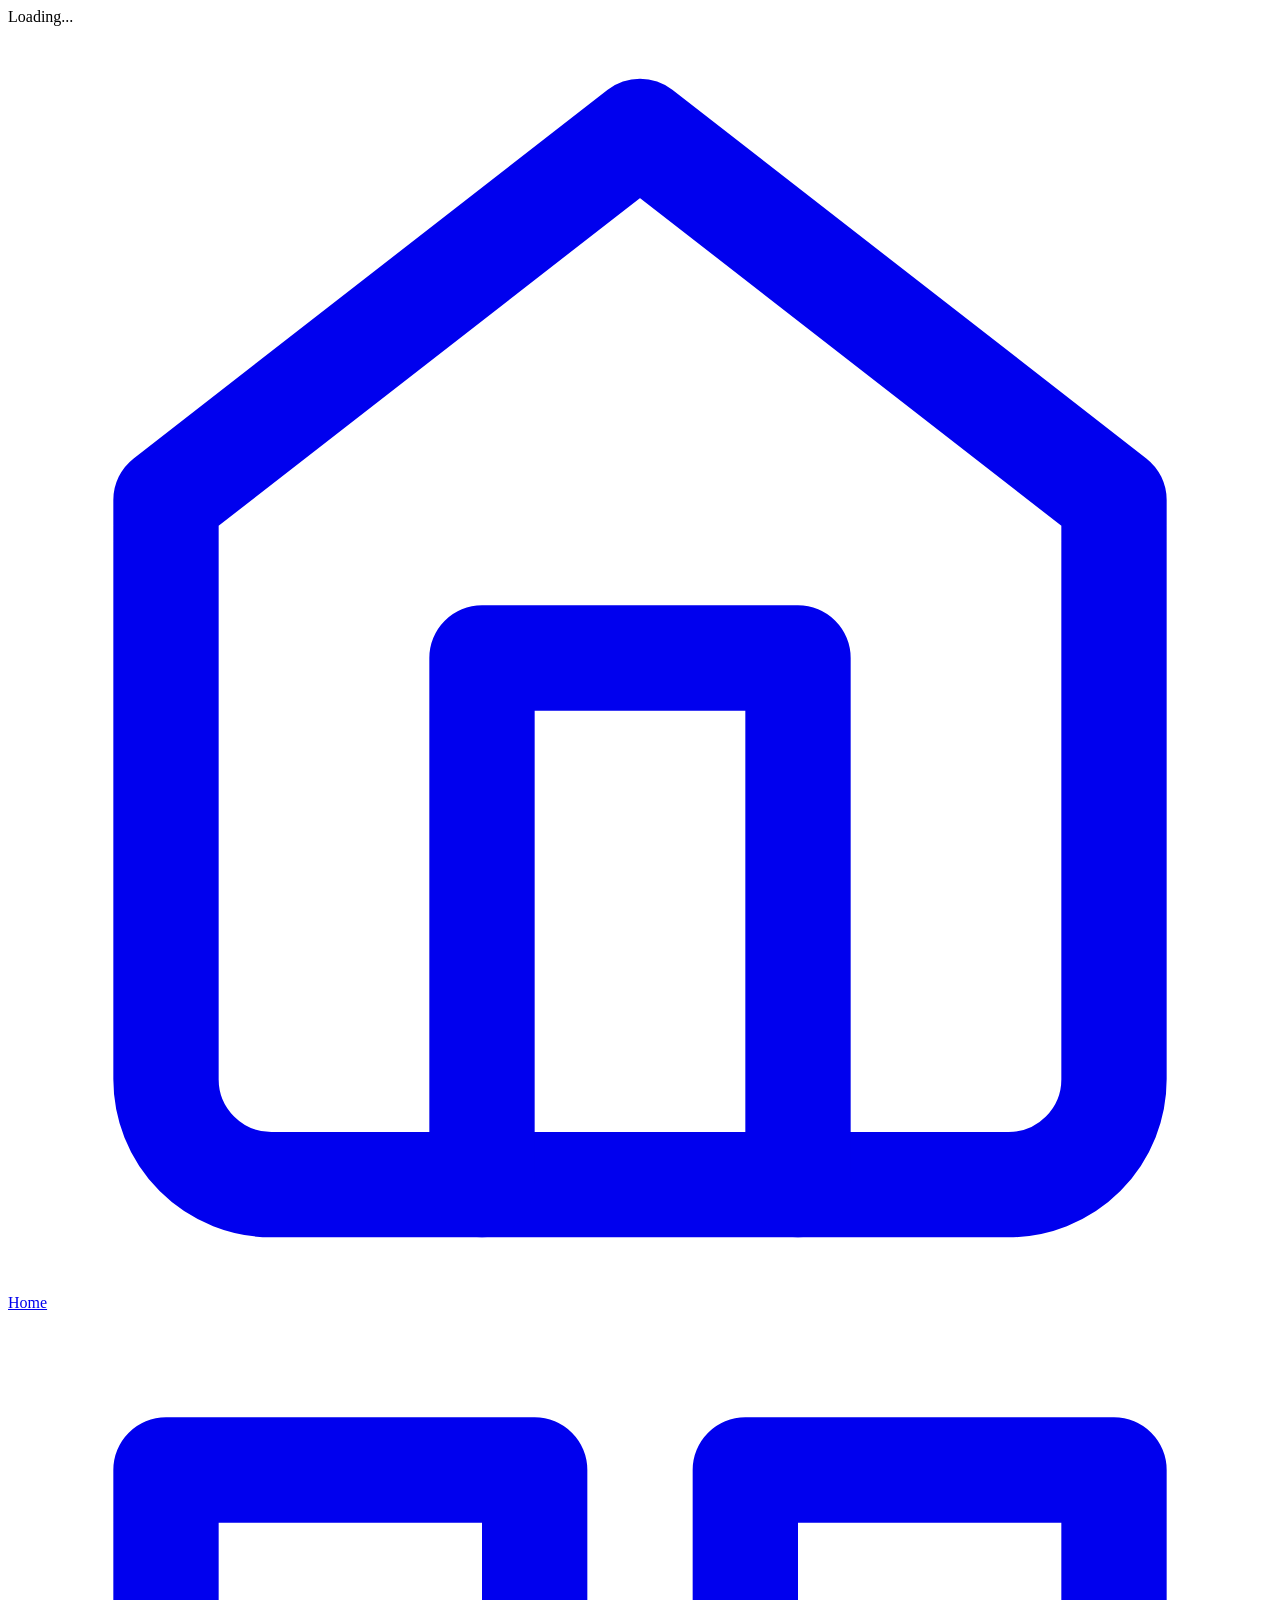
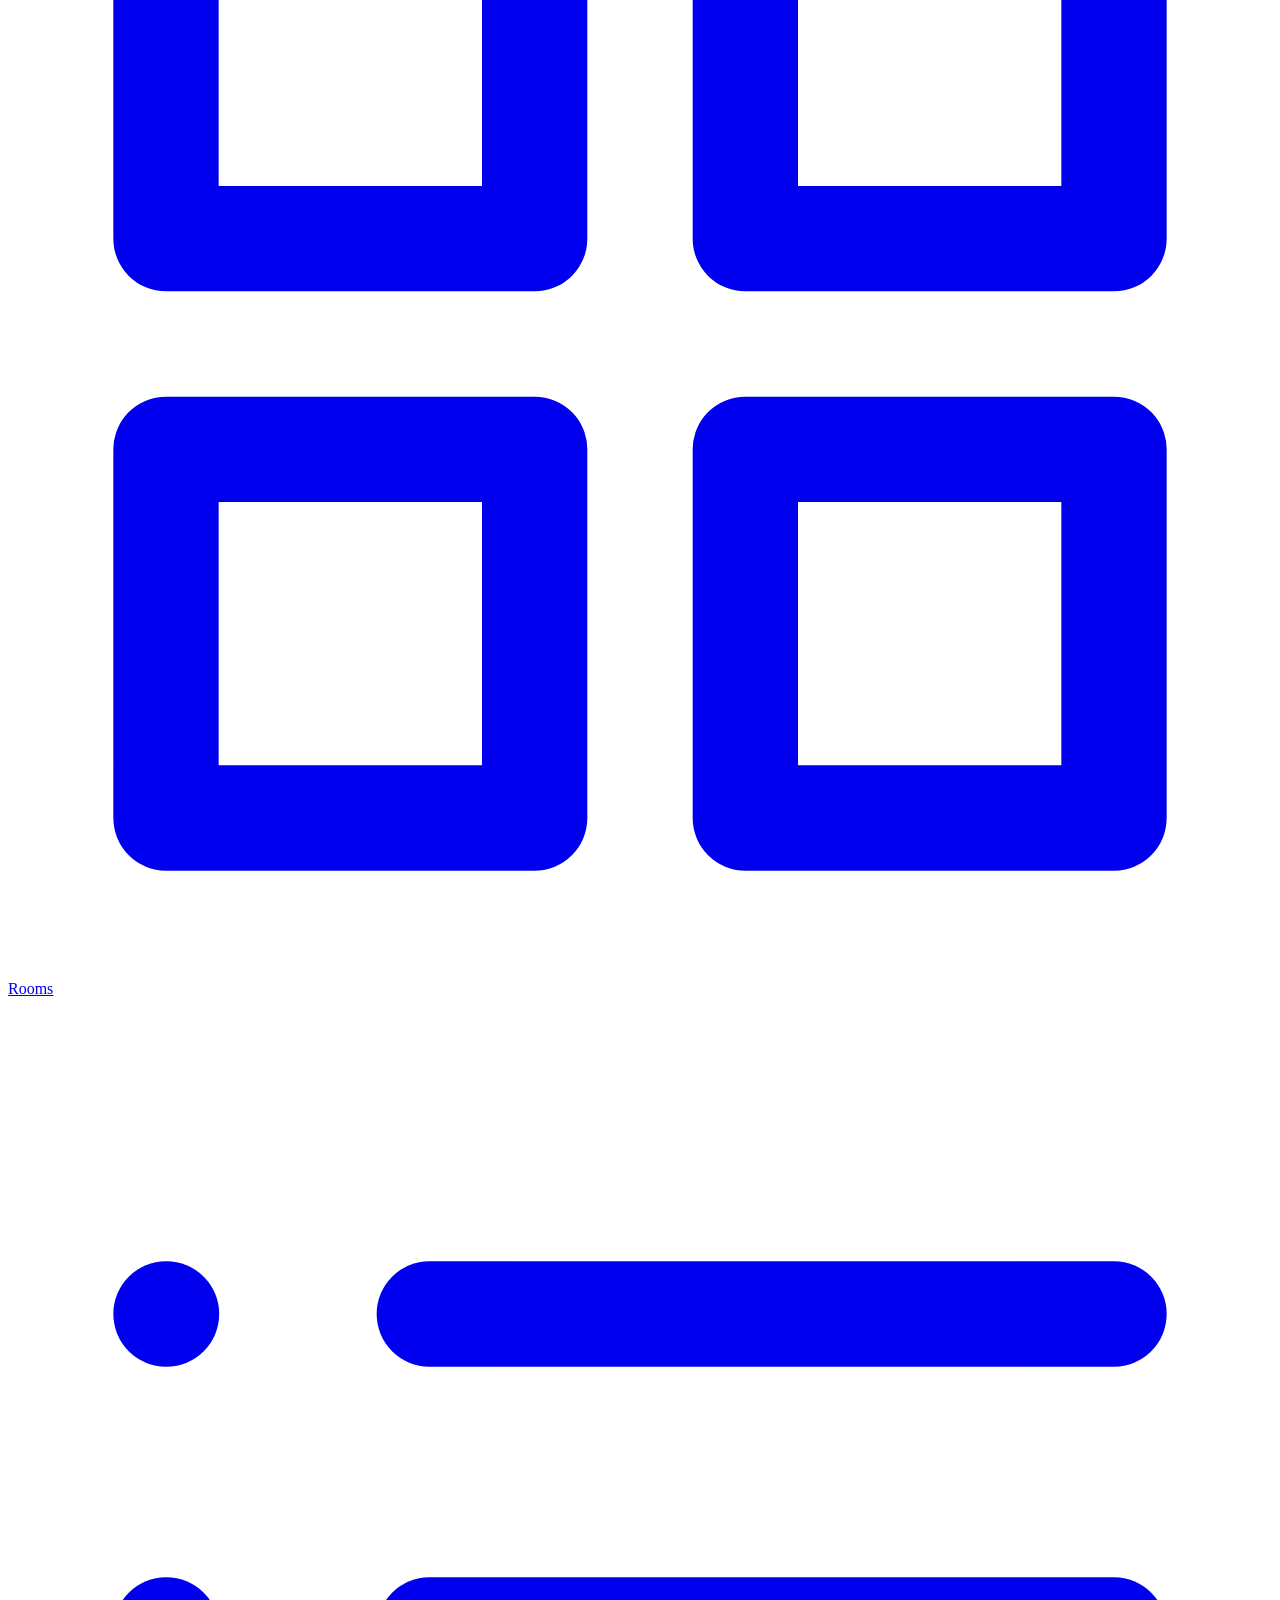
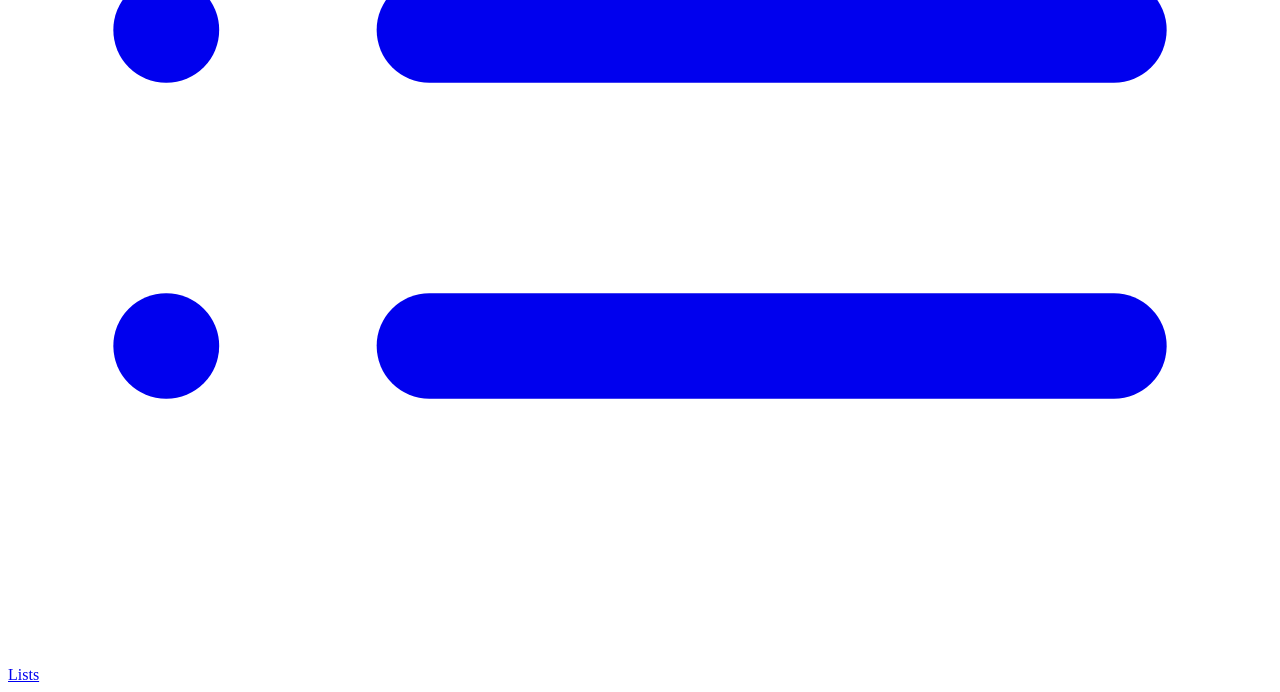
==== commit 7e37d571: "feat: Add dark mode mobile-first PWA UI UI Design: - Bold editorial style with dark mode - Three-tab" ====
--- a/aether/web/templates/index.html
+++ b/aether/web/templates/index.html
@@ -1,1458 +1,56 @@
 <!DOCTYPE html>
 <html lang="en">
 <head>
-    <meta charset="UTF-8">
-    <meta name="viewport" content="width=device-width, initial-scale=1.0, maximum-scale=1.0, user-scalable=no">
-    <meta name="apple-mobile-web-app-capable" content="yes">
-    <meta name="apple-mobile-web-app-status-bar-style" content="default">
-    <meta name="theme-color" content="#FDF6E3">
-    <title>Aether</title>
-    <link rel="manifest" href="/manifest.json">
-    <style>
-        * {
-            margin: 0;
-            padding: 0;
-            box-sizing: border-box;
-        }
+  <meta charset="UTF-8">
+  <meta name="viewport" content="width=device-width, initial-scale=1.0, maximum-scale=1.0, user-scalable=no, viewport-fit=cover">
+  <meta name="apple-mobile-web-app-capable" content="yes">
+  <meta name="apple-mobile-web-app-status-bar-style" content="black-translucent">
+  <meta name="theme-color" content="#0D0D0D">
+  <meta name="description" content="Aether - Home Concierge. Your home, managed. Your mind, free.">
 
-        :root {
-            /* Mediterranean palette */
-            --bg: #FDF6E3;           /* Sandy cream */
-            --bg-warm: #FAF0D7;      /* Warmer cream */
-            --surface: #FFFFFF;
-            --surface-hover: #FEF9EF;
-            --border: #E8DCC8;
-            --border-light: #F0E6D6;
+  <title>Aether</title>
 
-            /* Text */
-            --text: #3D3D3D;
-            --text-dim: #7A7A7A;
-            --text-light: #9A9A9A;
-
-            /* Accent colors */
-            --terracotta: #C2410C;   /* Primary accent */
-            --terracotta-light: #EA580C;
-            --olive: #65A30D;        /* Success/fresh */
-            --olive-dim: #84CC16;
-            --ocean: #0369A1;        /* Info */
-            --ocean-light: #0EA5E9;
-            --sage: #059669;         /* Secondary accent */
-            --sand: #CA8A04;         /* Warning */
-            --coral: #DC2626;        /* Danger/overdue */
-
-            --radius: 16px;
-            --radius-sm: 10px;
-        }
-
-        body {
-            font-family: -apple-system, BlinkMacSystemFont, 'SF Pro Text', 'Segoe UI', Roboto, sans-serif;
-            background: var(--bg);
-            color: var(--text);
-            min-height: 100vh;
-            line-height: 1.5;
-            -webkit-font-smoothing: antialiased;
-        }
-
-        .app {
-            max-width: 500px;
-            margin: 0 auto;
-            padding: 0 16px;
-            padding-bottom: 100px;
-        }
-
-        /* Header */
-        header {
-            padding: 16px 0;
-            display: flex;
-            justify-content: space-between;
-            align-items: center;
-            position: sticky;
-            top: 0;
-            background: var(--bg);
-            z-index: 100;
-        }
-
-        .logo {
-            font-size: 26px;
-            font-weight: 700;
-            color: var(--terracotta);
-            letter-spacing: -0.5px;
-        }
-
-        .header-stats {
-            display: flex;
-            gap: 12px;
-            align-items: center;
-        }
-
-        .freshness-badge {
-            display: flex;
-            align-items: center;
-            gap: 6px;
-            padding: 8px 14px;
-            border-radius: 20px;
-            font-size: 14px;
-            font-weight: 600;
-            background: var(--surface);
-            border: 2px solid var(--border);
-            cursor: pointer;
-            transition: all 0.2s;
-        }
-
-        .freshness-badge .icon {
-            font-size: 16px;
-        }
-
-        .freshness-badge.fresh { border-color: var(--olive); color: var(--olive); }
-        .freshness-badge.okay { border-color: var(--sand); color: var(--sand); }
-        .freshness-badge.stale { border-color: var(--coral); color: var(--coral); }
-
-        /* Section */
-        .section {
-            margin-bottom: 24px;
-        }
-
-        .section-header {
-            display: flex;
-            justify-content: space-between;
-            align-items: center;
-            margin-bottom: 12px;
-            padding: 0 4px;
-        }
-
-        .section-title {
-            font-size: 14px;
-            font-weight: 700;
-            text-transform: uppercase;
-            letter-spacing: 0.5px;
-            color: var(--text-dim);
-        }
-
-        .section-action {
-            font-size: 14px;
-            font-weight: 600;
-            color: var(--terracotta);
-            text-decoration: none;
-            cursor: pointer;
-        }
-
-        /* Cards */
-        .card {
-            background: var(--surface);
-            border-radius: var(--radius);
-            padding: 16px;
-            margin-bottom: 10px;
-            border: 1px solid var(--border-light);
-            transition: all 0.2s;
-            box-shadow: 0 1px 3px rgba(0,0,0,0.04);
-        }
-
-        .card:active {
-            transform: scale(0.98);
-            background: var(--surface-hover);
-        }
-
-        /* Room Cards */
-        .room-grid {
-            display: grid;
-            grid-template-columns: repeat(2, 1fr);
-            gap: 12px;
-        }
-
-        .room-card {
-            background: var(--surface);
-            border-radius: var(--radius);
-            padding: 16px;
-            text-align: center;
-            border: 2px solid var(--border-light);
-            cursor: pointer;
-            transition: all 0.2s;
-            position: relative;
-            overflow: hidden;
-        }
-
-        .room-card:active {
-            transform: scale(0.96);
-        }
-
-        .room-card .icon {
-            font-size: 32px;
-            margin-bottom: 8px;
-            display: block;
-        }
-
-        .room-card .name {
-            font-size: 14px;
-            font-weight: 600;
-            margin-bottom: 6px;
-        }
-
-        .room-card .freshness-bar {
-            height: 6px;
-            background: var(--border);
-            border-radius: 3px;
-            overflow: hidden;
-            margin-bottom: 6px;
-        }
-
-        .room-card .freshness-fill {
-            height: 100%;
-            border-radius: 3px;
-            transition: width 0.3s ease;
-        }
-
-        .room-card .freshness-fill.high { background: var(--olive); }
-        .room-card .freshness-fill.medium { background: var(--sand); }
-        .room-card .freshness-fill.low { background: var(--coral); }
-
-        .room-card .due-badge {
-            font-size: 12px;
-            color: var(--text-dim);
-        }
-
-        .room-card .due-badge.overdue {
-            color: var(--coral);
-            font-weight: 600;
-        }
-
-        .room-card.needs-attention {
-            border-color: var(--coral);
-            background: #FEF2F2;
-        }
-
-        /* Chore Type Pills */
-        .chore-pills {
-            display: flex;
-            gap: 8px;
-            overflow-x: auto;
-            padding: 4px 0;
-            margin-bottom: 16px;
-            -webkit-overflow-scrolling: touch;
-        }
-
-        .chore-pills::-webkit-scrollbar {
-            display: none;
-        }
-
-        .chore-pill {
-            display: flex;
-            align-items: center;
-            gap: 6px;
-            padding: 10px 16px;
-            border-radius: 24px;
-            font-size: 14px;
-            font-weight: 500;
-            background: var(--surface);
-            border: 2px solid var(--border);
-            cursor: pointer;
-            white-space: nowrap;
-            transition: all 0.2s;
-        }
-
-        .chore-pill:active {
-            transform: scale(0.95);
-        }
-
-        .chore-pill.active {
-            background: var(--terracotta);
-            border-color: var(--terracotta);
-            color: white;
-        }
-
-        .chore-pill .count {
-            background: var(--bg-warm);
-            padding: 2px 8px;
-            border-radius: 12px;
-            font-size: 12px;
-            font-weight: 600;
-        }
-
-        .chore-pill.active .count {
-            background: rgba(255,255,255,0.2);
-            color: white;
-        }
-
-        /* Chore Item */
-        .chore {
-            display: flex;
-            align-items: center;
-            gap: 14px;
-        }
-
-        .chore-icon {
-            width: 48px;
-            height: 48px;
-            border-radius: var(--radius-sm);
-            display: flex;
-            align-items: center;
-            justify-content: center;
-            font-size: 24px;
-            flex-shrink: 0;
-        }
-
-        .chore-content {
-            flex: 1;
-            min-width: 0;
-        }
-
-        .chore-title {
-            font-size: 16px;
-            font-weight: 600;
-            margin-bottom: 4px;
-            display: flex;
-            align-items: center;
-            gap: 8px;
-        }
-
-        .chore-title .streak {
-            font-size: 13px;
-            color: var(--terracotta);
-            font-weight: 700;
-        }
-
-        .chore-meta {
-            font-size: 13px;
-            color: var(--text-dim);
-            display: flex;
-            gap: 10px;
-            align-items: center;
-        }
-
-        .chore-meta .overdue {
-            color: var(--coral);
-            font-weight: 600;
-        }
-
-        .chore-meta .due-soon {
-            color: var(--sand);
-        }
-
-        .done-btn {
-            padding: 10px 18px;
-            border-radius: var(--radius-sm);
-            border: none;
-            background: var(--olive);
-            color: white;
-            font-size: 14px;
-            font-weight: 600;
-            cursor: pointer;
-            transition: all 0.2s;
-        }
-
-        .done-btn:active {
-            transform: scale(0.92);
-            background: var(--sage);
-        }
-
-        /* Stats Row */
-        .stats-row {
-            display: flex;
-            gap: 10px;
-            margin-bottom: 20px;
-        }
-
-        .stat-card {
-            flex: 1;
-            background: var(--surface);
-            border-radius: var(--radius);
-            padding: 16px;
-            text-align: center;
-            border: 1px solid var(--border-light);
-        }
-
-        .stat-value {
-            font-size: 32px;
-            font-weight: 700;
-            margin-bottom: 4px;
-            color: var(--terracotta);
-        }
-
-        .stat-value.warning { color: var(--sand); }
-        .stat-value.danger { color: var(--coral); }
-        .stat-value.success { color: var(--olive); }
-
-        .stat-label {
-            font-size: 12px;
-            color: var(--text-dim);
-            font-weight: 600;
-            text-transform: uppercase;
-            letter-spacing: 0.5px;
-        }
-
-        /* Quick Actions */
-        .quick-actions {
-            display: flex;
-            gap: 10px;
-            margin-bottom: 24px;
-        }
-
-        .quick-btn {
-            flex: 1;
-            padding: 16px;
-            border-radius: var(--radius);
-            border: 2px solid var(--border);
-            background: var(--surface);
-            color: var(--text);
-            font-size: 15px;
-            font-weight: 600;
-            cursor: pointer;
-            transition: all 0.2s;
-        }
-
-        .quick-btn:active {
-            transform: scale(0.96);
-        }
-
-        .quick-btn.primary {
-            background: var(--terracotta);
-            border-color: var(--terracotta);
-            color: white;
-        }
-
-        .quick-btn.secondary {
-            background: var(--ocean);
-            border-color: var(--ocean);
-            color: white;
-        }
-
-        /* Bottom Nav */
-        .bottom-nav {
-            position: fixed;
-            bottom: 0;
-            left: 0;
-            right: 0;
-            background: var(--surface);
-            border-top: 1px solid var(--border);
-            display: flex;
-            justify-content: space-around;
-            padding: 8px 0;
-            padding-bottom: calc(8px + env(safe-area-inset-bottom));
-            z-index: 1000;
-        }
-
-        .nav-item {
-            flex: 1;
-            display: flex;
-            flex-direction: column;
-            align-items: center;
-            gap: 4px;
-            padding: 8px;
-            color: var(--text-dim);
-            text-decoration: none;
-            font-size: 11px;
-            font-weight: 600;
-            cursor: pointer;
-            transition: color 0.2s;
-        }
-
-        .nav-item.active {
-            color: var(--terracotta);
-        }
-
-        .nav-icon {
-            font-size: 24px;
-        }
-
-        /* Add Button */
-        .add-btn {
-            position: fixed;
-            bottom: calc(80px + env(safe-area-inset-bottom));
-            right: 20px;
-            width: 60px;
-            height: 60px;
-            border-radius: 50%;
-            background: var(--terracotta);
-            border: none;
-            color: white;
-            font-size: 32px;
-            cursor: pointer;
-            box-shadow: 0 4px 20px rgba(194, 65, 12, 0.35);
-            transition: all 0.2s;
-            z-index: 100;
-        }
-
-        .add-btn:active {
-            transform: scale(0.9);
-        }
-
-        /* Modal */
-        .modal {
-            display: none;
-            position: fixed;
-            inset: 0;
-            background: rgba(0, 0, 0, 0.5);
-            z-index: 2000;
-            align-items: flex-end;
-        }
-
-        .modal.active {
-            display: flex;
-        }
-
-        .modal-content {
-            width: 100%;
-            background: var(--surface);
-            border-radius: var(--radius) var(--radius) 0 0;
-            padding: 24px 20px;
-            padding-bottom: calc(24px + env(safe-area-inset-bottom));
-        }
-
-        .modal-header {
-            display: flex;
-            justify-content: space-between;
-            align-items: center;
-            margin-bottom: 20px;
-        }
-
-        .modal-title {
-            font-size: 20px;
-            font-weight: 700;
-            color: var(--text);
-        }
-
-        .modal-close {
-            font-size: 28px;
-            color: var(--text-dim);
-            cursor: pointer;
-            padding: 4px;
-            line-height: 1;
-        }
-
-        /* Input */
-        .input {
-            width: 100%;
-            padding: 16px;
-            border-radius: var(--radius-sm);
-            border: 2px solid var(--border);
-            background: var(--bg);
-            color: var(--text);
-            font-size: 16px;
-            margin-bottom: 16px;
-        }
-
-        .input:focus {
-            outline: none;
-            border-color: var(--terracotta);
-        }
-
-        .input::placeholder {
-            color: var(--text-light);
-        }
-
-        /* Celebration */
-        .celebration {
-            position: fixed;
-            inset: 0;
-            display: flex;
-            align-items: center;
-            justify-content: center;
-            background: rgba(255, 255, 255, 0.95);
-            z-index: 3000;
-            opacity: 0;
-            pointer-events: none;
-            transition: opacity 0.3s;
-        }
-
-        .celebration.active {
-            opacity: 1;
-            pointer-events: auto;
-        }
-
-        .celebration-content {
-            text-align: center;
-            animation: bounce 0.5s ease;
-        }
-
-        .celebration-icon {
-            font-size: 72px;
-            margin-bottom: 16px;
-        }
-
-        .celebration-text {
-            font-size: 24px;
-            font-weight: 700;
-            color: var(--terracotta);
-            margin-bottom: 8px;
-        }
-
-        .celebration-subtext {
-            font-size: 16px;
-            color: var(--text-dim);
-        }
-
-        @keyframes bounce {
-            0%, 100% { transform: scale(1); }
-            50% { transform: scale(1.1); }
-        }
-
-        /* Loading */
-        .loading {
-            display: flex;
-            justify-content: center;
-            padding: 60px;
-        }
-
-        .spinner {
-            width: 36px;
-            height: 36px;
-            border: 4px solid var(--border);
-            border-top-color: var(--terracotta);
-            border-radius: 50%;
-            animation: spin 0.8s linear infinite;
-        }
-
-        @keyframes spin {
-            to { transform: rotate(360deg); }
-        }
-
-        /* Empty state */
-        .empty {
-            text-align: center;
-            padding: 48px 24px;
-            color: var(--text-dim);
-        }
-
-        .empty-icon {
-            font-size: 56px;
-            margin-bottom: 16px;
-            opacity: 0.6;
-        }
-
-        .empty-text {
-            font-size: 16px;
-            margin-bottom: 20px;
-        }
-
-        /* Time picker */
-        .time-grid {
-            display: grid;
-            grid-template-columns: repeat(2, 1fr);
-            gap: 12px;
-        }
-
-        .time-btn {
-            padding: 20px;
-            border-radius: var(--radius);
-            border: 2px solid var(--border);
-            background: var(--surface);
-            font-size: 18px;
-            font-weight: 600;
-            cursor: pointer;
-            transition: all 0.2s;
-            text-align: center;
-        }
-
-        .time-btn:active {
-            background: var(--terracotta);
-            border-color: var(--terracotta);
-            color: white;
-        }
-
-        .time-btn .label {
-            font-size: 13px;
-            color: var(--text-dim);
-            margin-top: 4px;
-            font-weight: 500;
-        }
-
-        .time-btn:active .label {
-            color: rgba(255,255,255,0.8);
-        }
-
-        /* Maintenance & Projects */
-        .maintenance-item, .project-item {
-            display: flex;
-            align-items: center;
-            gap: 14px;
-        }
-
-        .item-icon {
-            width: 44px;
-            height: 44px;
-            border-radius: var(--radius-sm);
-            background: var(--bg-warm);
-            display: flex;
-            align-items: center;
-            justify-content: center;
-            font-size: 22px;
-            flex-shrink: 0;
-        }
-
-        .item-content {
-            flex: 1;
-        }
-
-        .item-title {
-            font-size: 15px;
-            font-weight: 600;
-            margin-bottom: 3px;
-        }
-
-        .item-meta {
-            font-size: 13px;
-            color: var(--text-dim);
-        }
-
-        .progress-bar {
-            height: 8px;
-            background: var(--border);
-            border-radius: 4px;
-            overflow: hidden;
-            margin-top: 8px;
-        }
-
-        .progress-fill {
-            height: 100%;
-            background: var(--olive);
-            border-radius: 4px;
-            transition: width 0.3s ease;
-        }
-
-        /* Checklist preview */
-        .checklist-card {
-            display: flex;
-            align-items: center;
-            gap: 12px;
-        }
-
-        .checklist-icon {
-            width: 48px;
-            height: 48px;
-            border-radius: var(--radius-sm);
-            display: flex;
-            align-items: center;
-            justify-content: center;
-            font-size: 24px;
-        }
-
-        .checklist-info {
-            flex: 1;
-        }
-
-        .checklist-name {
-            font-size: 16px;
-            font-weight: 600;
-        }
-
-        .checklist-count {
-            font-size: 13px;
-            color: var(--text-dim);
-        }
-    </style>
+  <link rel="manifest" href="/static/manifest.json">
+  <link rel="apple-touch-icon" href="/static/icons/icon-192.png">
+  <link rel="stylesheet" href="/static/css/style.css">
 </head>
 <body>
-    <div class="app" id="app">
-        <header>
-            <div class="logo">Aether</div>
-            <div class="header-stats">
-                <div class="freshness-badge fresh" id="freshnessBadge" onclick="showView('rooms')">
-                    <span class="icon">🏠</span>
-                    <span id="freshnessValue">100%</span>
-                </div>
-            </div>
-        </header>
-
-        <div id="content">
-            <div class="loading">
-                <div class="spinner"></div>
-            </div>
-        </div>
+  <div class="app">
+    <div class="app-content" id="app-content">
+      <div class="loading">Loading...</div>
     </div>
 
-    <!-- Add Button -->
-    <button class="add-btn" onclick="showAddModal()">+</button>
+    <nav class="bottom-nav">
+      <a href="#home" class="nav-item active" data-view="home">
+        <svg viewBox="0 0 24 24" fill="none" stroke="currentColor" stroke-width="2" stroke-linecap="round" stroke-linejoin="round">
+          <path d="M3 9l9-7 9 7v11a2 2 0 0 1-2 2H5a2 2 0 0 1-2-2z"></path>
+          <polyline points="9 22 9 12 15 12 15 22"></polyline>
+        </svg>
+        <span>Home</span>
+      </a>
+      <a href="#rooms" class="nav-item" data-view="rooms">
+        <svg viewBox="0 0 24 24" fill="none" stroke="currentColor" stroke-width="2" stroke-linecap="round" stroke-linejoin="round">
+          <rect x="3" y="3" width="7" height="7"></rect>
+          <rect x="14" y="3" width="7" height="7"></rect>
+          <rect x="14" y="14" width="7" height="7"></rect>
+          <rect x="3" y="14" width="7" height="7"></rect>
+        </svg>
+        <span>Rooms</span>
+      </a>
+      <a href="#lists" class="nav-item" data-view="lists">
+        <svg viewBox="0 0 24 24" fill="none" stroke="currentColor" stroke-width="2" stroke-linecap="round" stroke-linejoin="round">
+          <line x1="8" y1="6" x2="21" y2="6"></line>
+          <line x1="8" y1="12" x2="21" y2="12"></line>
+          <line x1="8" y1="18" x2="21" y2="18"></line>
+          <line x1="3" y1="6" x2="3.01" y2="6"></line>
+          <line x1="3" y1="12" x2="3.01" y2="12"></line>
+          <line x1="3" y1="18" x2="3.01" y2="18"></line>
+        </svg>
+        <span>Lists</span>
+      </a>
+    </nav>
+  </div>
 
-    <!-- Bottom Navigation -->
-    <nav class="bottom-nav">
-        <div class="nav-item active" onclick="showView('home')">
-            <span class="nav-icon">🏠</span>
-            <span>Home</span>
-        </div>
-        <div class="nav-item" onclick="showView('rooms')">
-            <span class="nav-icon">🚪</span>
-            <span>Rooms</span>
-        </div>
-        <div class="nav-item" onclick="showView('chores')">
-            <span class="nav-icon">🧹</span>
-            <span>Chores</span>
-        </div>
-        <div class="nav-item" onclick="showView('whatnow')">
-            <span class="nav-icon">⏱️</span>
-            <span>Now</span>
-        </div>
-        <div class="nav-item" onclick="showView('more')">
-            <span class="nav-icon">⋯</span>
-            <span>More</span>
-        </div>
-    </nav>
-
-    <!-- Add Chore Modal -->
-    <div class="modal" id="addModal">
-        <div class="modal-content">
-            <div class="modal-header">
-                <div class="modal-title">Setup Chore</div>
-                <div class="modal-close" onclick="hideModal()">×</div>
-            </div>
-            <p style="color: var(--text-dim); margin-bottom: 16px;">Select a chore type and room to track.</p>
-            <select class="input" id="choreTypeSelect">
-                <option value="">Select chore type...</option>
-            </select>
-            <select class="input" id="roomSelect">
-                <option value="">Select room...</option>
-            </select>
-            <button class="quick-btn primary" style="width: 100%;" onclick="createChore()">Add Chore</button>
-        </div>
-    </div>
-
-    <!-- Time Picker Modal -->
-    <div class="modal" id="timeModal">
-        <div class="modal-content">
-            <div class="modal-header">
-                <div class="modal-title">How much time?</div>
-                <div class="modal-close" onclick="hideModal()">×</div>
-            </div>
-            <div class="time-grid">
-                <button class="time-btn" onclick="whatNow(10)">
-                    10 min
-                    <div class="label">Quick task</div>
-                </button>
-                <button class="time-btn" onclick="whatNow(20)">
-                    20 min
-                    <div class="label">One room</div>
-                </button>
-                <button class="time-btn" onclick="whatNow(30)">
-                    30 min
-                    <div class="label">Good session</div>
-                </button>
-                <button class="time-btn" onclick="whatNow(60)">
-                    1 hour
-                    <div class="label">Deep clean</div>
-                </button>
-            </div>
-        </div>
-    </div>
-
-    <!-- Celebration Overlay -->
-    <div class="celebration" id="celebration">
-        <div class="celebration-content">
-            <div class="celebration-icon" id="celebrationIcon">🎉</div>
-            <div class="celebration-text" id="celebrationText">Nice!</div>
-            <div class="celebration-subtext" id="celebrationSubtext">Streak: 5</div>
-        </div>
-    </div>
-
-    <script>
-        const API = '';
-        let currentView = 'home';
-        let choreTypes = [];
-        let rooms = [];
-
-        // API calls
-        async function api(endpoint, method = 'GET', body = null) {
-            const opts = {
-                method,
-                headers: { 'Content-Type': 'application/json' }
-            };
-            if (body) opts.body = JSON.stringify(body);
-            const res = await fetch(API + endpoint, opts);
-            return res.json();
-        }
-
-        // Load initial data
-        async function loadBaseData() {
-            [choreTypes, rooms] = await Promise.all([
-                api('/api/chore-types'),
-                api('/api/rooms')
-            ]);
-            populateSelects();
-        }
-
-        function populateSelects() {
-            const typeSelect = document.getElementById('choreTypeSelect');
-            const roomSelect = document.getElementById('roomSelect');
-
-            typeSelect.innerHTML = '<option value="">Select chore type...</option>';
-            choreTypes.forEach(ct => {
-                typeSelect.innerHTML += `<option value="${ct.id}">${ct.icon} ${ct.name}</option>`;
-            });
-
-            roomSelect.innerHTML = '<option value="">Select room...</option>';
-            rooms.forEach(r => {
-                roomSelect.innerHTML += `<option value="${r.id}">${r.icon} ${r.name}</option>`;
-            });
-        }
-
-        // Views
-        async function showView(view) {
-            currentView = view;
-            document.querySelectorAll('.nav-item').forEach((el, i) => {
-                el.classList.toggle('active', ['home', 'rooms', 'chores', 'whatnow', 'more'][i] === view);
-            });
-
-            const content = document.getElementById('content');
-            content.innerHTML = '<div class="loading"><div class="spinner"></div></div>';
-
-            if (view === 'home') await renderHome();
-            else if (view === 'rooms') await renderRooms();
-            else if (view === 'chores') await renderChores();
-            else if (view === 'whatnow') showTimeModal();
-            else if (view === 'more') await renderMore();
-        }
-
-        async function renderHome() {
-            const [briefing, stats] = await Promise.all([
-                api('/api/briefing'),
-                api('/api/chores/stats')
-            ]);
-
-            updateFreshnessBadge(stats.average_freshness || 100);
-
-            const content = document.getElementById('content');
-            const summary = briefing.summary || {};
-
-            let html = `
-                <div class="stats-row">
-                    <div class="stat-card">
-                        <div class="stat-value${summary.overdue > 0 ? ' danger' : ''}">${summary.overdue || 0}</div>
-                        <div class="stat-label">Overdue</div>
-                    </div>
-                    <div class="stat-card">
-                        <div class="stat-value${summary.chores_due > 0 ? ' warning' : ''}">${summary.chores_due || 0}</div>
-                        <div class="stat-label">Due</div>
-                    </div>
-                    <div class="stat-card">
-                        <div class="stat-value success">${stats.longest_streak || 0}</div>
-                        <div class="stat-label">Best Streak</div>
-                    </div>
-                </div>
-
-                <div class="quick-actions">
-                    <button class="quick-btn primary" onclick="showView('whatnow')">
-                        ⏱️ I have time
-                    </button>
-                    <button class="quick-btn" onclick="showView('rooms')">
-                        🚪 By Room
-                    </button>
-                </div>
-            `;
-
-            // Priority chores
-            if (briefing.priority_chores && briefing.priority_chores.length > 0) {
-                html += `
-                    <div class="section">
-                        <div class="section-header">
-                            <div class="section-title">Priority Chores</div>
-                            <span class="section-action" onclick="showView('chores')">See All</span>
-                        </div>
-                `;
-                briefing.priority_chores.forEach(c => {
-                    html += `
-                        <div class="card">
-                            <div class="chore">
-                                <div class="chore-icon" style="background: ${c.is_overdue ? '#FEF2F2' : 'var(--bg-warm)'}">
-                                    ${c.icon}
-                                </div>
-                                <div class="chore-content">
-                                    <div class="chore-title">${c.name}</div>
-                                    <div class="chore-meta">
-                                        ${c.is_overdue ? '<span class="overdue">Overdue</span>' : '<span class="due-soon">Due soon</span>'}
-                                    </div>
-                                </div>
-                                <button class="done-btn" onclick="completeChore('${c.id}')">Done</button>
-                            </div>
-                        </div>
-                    `;
-                });
-                html += '</div>';
-            }
-
-            // Rooms needing attention
-            if (briefing.rooms_needing_attention && briefing.rooms_needing_attention.length > 0) {
-                html += `
-                    <div class="section">
-                        <div class="section-header">
-                            <div class="section-title">Rooms Needing Love</div>
-                        </div>
-                        <div class="room-grid">
-                `;
-                briefing.rooms_needing_attention.forEach(r => {
-                    const freshClass = r.freshness >= 70 ? 'high' : r.freshness >= 40 ? 'medium' : 'low';
-                    html += `
-                        <div class="room-card${r.freshness < 40 ? ' needs-attention' : ''}" onclick="showRoomChores('${r.id || r.name.toLowerCase().replace(' ', '')}')">
-                            <span class="icon">${r.icon}</span>
-                            <div class="name">${r.name}</div>
-                            <div class="freshness-bar">
-                                <div class="freshness-fill ${freshClass}" style="width: ${r.freshness}%"></div>
-                            </div>
-                            <div class="due-badge${r.due_count > 0 ? ' overdue' : ''}">${r.due_count} due</div>
-                        </div>
-                    `;
-                });
-                html += '</div></div>';
-            }
-
-            // Maintenance
-            if (briefing.upcoming_maintenance && briefing.upcoming_maintenance.length > 0) {
-                html += `
-                    <div class="section">
-                        <div class="section-header">
-                            <div class="section-title">Upcoming Maintenance</div>
-                        </div>
-                `;
-                briefing.upcoming_maintenance.forEach(m => {
-                    html += `
-                        <div class="card">
-                            <div class="maintenance-item">
-                                <div class="item-icon">${m.icon}</div>
-                                <div class="item-content">
-                                    <div class="item-title">${m.name}</div>
-                                    <div class="item-meta">${m.days_until_due <= 0 ? 'Overdue' : `Due in ${m.days_until_due} days`}</div>
-                                </div>
-                            </div>
-                        </div>
-                    `;
-                });
-                html += '</div>';
-            }
-
-            content.innerHTML = html;
-        }
-
-        async function renderRooms() {
-            const roomsStatus = await api('/api/rooms/status');
-            const content = document.getElementById('content');
-
-            let html = '<div class="room-grid">';
-            roomsStatus.forEach(rs => {
-                const r = rs.room;
-                const freshClass = rs.freshness >= 70 ? 'high' : rs.freshness >= 40 ? 'medium' : 'low';
-                html += `
-                    <div class="room-card${rs.freshness < 40 ? ' needs-attention' : ''}" onclick="showRoomChores('${r.id}')">
-                        <span class="icon">${r.icon}</span>
-                        <div class="name">${r.name}</div>
-                        <div class="freshness-bar">
-                            <div class="freshness-fill ${freshClass}" style="width: ${rs.freshness}%"></div>
-                        </div>
-                        <div class="due-badge${rs.overdue_count > 0 ? ' overdue' : ''}">${rs.due_count} due${rs.overdue_count > 0 ? ` (${rs.overdue_count} overdue)` : ''}</div>
-                    </div>
-                `;
-            });
-            html += '</div>';
-
-            content.innerHTML = html;
-        }
-
-        async function renderChores(filter = null) {
-            const [types, chores] = await Promise.all([
-                api('/api/chore-types'),
-                api('/api/chores' + (filter ? `?chore_type_id=${filter}` : '?due_only=true'))
-            ]);
-
-            const content = document.getElementById('content');
-
-            // Chore type pills
-            let html = '<div class="chore-pills">';
-            html += `<div class="chore-pill${!filter ? ' active' : ''}" onclick="renderChores()">All Due</div>`;
-            types.forEach(t => {
-                html += `
-                    <div class="chore-pill${filter === t.id ? ' active' : ''}" onclick="renderChores('${t.id}')">
-                        ${t.icon} ${t.name}
-                    </div>
-                `;
-            });
-            html += '</div>';
-
-            if (chores.length === 0) {
-                html += `
-                    <div class="empty">
-                        <div class="empty-icon">✨</div>
-                        <div class="empty-text">${filter ? 'Nothing due for this chore type!' : 'All caught up!'}</div>
-                        <button class="quick-btn" onclick="showAddModal()">+ Add Chore</button>
-                    </div>
-                `;
-            } else {
-                html += '<div class="section">';
-                chores.forEach(c => {
-                    const ct = c.chore_type;
-                    const room = c.room;
-                    html += `
-                        <div class="card">
-                            <div class="chore">
-                                <div class="chore-icon" style="background: ${c.is_overdue ? '#FEF2F2' : 'var(--bg-warm)'}">
-                                    ${ct.icon}
-                                </div>
-                                <div class="chore-content">
-                                    <div class="chore-title">
-                                        ${ct.name}
-                                        ${c.streak > 1 ? `<span class="streak">🔥 ${c.streak}</span>` : ''}
-                                    </div>
-                                    <div class="chore-meta">
-                                        <span>${room.icon} ${room.name}</span>
-                                        <span>·</span>
-                                        <span>${c.duration}min</span>
-                                        ${c.is_overdue ? '<span class="overdue">Overdue</span>' : c.is_due ? '<span class="due-soon">Due</span>' : ''}
-                                    </div>
-                                </div>
-                                <button class="done-btn" onclick="completeChore('${c.id}')">Done</button>
-                            </div>
-                        </div>
-                    `;
-                });
-                html += '</div>';
-            }
-
-            content.innerHTML = html;
-        }
-
-        async function showRoomChores(roomId) {
-            const [room, chores] = await Promise.all([
-                api(`/api/rooms/${roomId}`),
-                api(`/api/chores?room_id=${roomId}`)
-            ]);
-
-            const content = document.getElementById('content');
-            const freshClass = room.freshness >= 70 ? 'high' : room.freshness >= 40 ? 'medium' : 'low';
-
-            let html = `
-                <div class="card" style="margin-bottom: 20px;">
-                    <div style="display: flex; align-items: center; gap: 16px;">
-                        <div style="font-size: 40px;">${room.icon}</div>
-                        <div style="flex: 1;">
-                            <div style="font-size: 20px; font-weight: 700; margin-bottom: 4px;">${room.name}</div>
-                            <div class="freshness-bar" style="width: 100%;">
-                                <div class="freshness-fill ${freshClass}" style="width: ${room.freshness}%"></div>
-                            </div>
-                            <div style="font-size: 13px; color: var(--text-dim); margin-top: 6px;">
-                                ${room.freshness}% fresh · ${room.due_count} due · ${room.overdue_count} overdue
-                            </div>
-                        </div>
-                    </div>
-                </div>
-            `;
-
-            if (chores.length === 0) {
-                html += `
-                    <div class="empty">
-                        <div class="empty-icon">✨</div>
-                        <div class="empty-text">No chores set up for this room</div>
-                        <button class="quick-btn" onclick="showAddModal()">+ Add Chore</button>
-                    </div>
-                `;
-            } else {
-                chores.forEach(c => {
-                    const ct = c.chore_type;
-                    html += `
-                        <div class="card">
-                            <div class="chore">
-                                <div class="chore-icon" style="background: ${c.is_overdue ? '#FEF2F2' : 'var(--bg-warm)'}">
-                                    ${ct.icon}
-                                </div>
-                                <div class="chore-content">
-                                    <div class="chore-title">
-                                        ${ct.name}
-                                        ${c.streak > 1 ? `<span class="streak">🔥 ${c.streak}</span>` : ''}
-                                    </div>
-                                    <div class="chore-meta">
-                                        <span>Every ${c.interval}d</span>
-                                        <span>·</span>
-                                        <span>${c.duration}min</span>
-                                        ${c.is_overdue ? '<span class="overdue">Overdue</span>' : c.is_due ? '<span class="due-soon">Due</span>' : `<span>${c.freshness}% fresh</span>`}
-                                    </div>
-                                </div>
-                                <button class="done-btn" onclick="completeChore('${c.id}')">Done</button>
-                            </div>
-                        </div>
-                    `;
-                });
-            }
-
-            html += `
-                <button class="quick-btn" style="width: 100%; margin-top: 16px;" onclick="showView('rooms')">
-                    ← Back to Rooms
-                </button>
-            `;
-
-            content.innerHTML = html;
-        }
-
-        async function renderWhatNow(minutes) {
-            hideModal();
-            const content = document.getElementById('content');
-            content.innerHTML = '<div class="loading"><div class="spinner"></div></div>';
-
-            const result = await api('/api/whatnow', 'POST', { minutes });
-
-            let html = `
-                <div class="card" style="background: var(--terracotta); color: white; margin-bottom: 20px;">
-                    <div style="font-size: 32px; font-weight: 700; margin-bottom: 4px;">${minutes} minutes</div>
-                    <div style="opacity: 0.9;">${result.suggestion}</div>
-                </div>
-            `;
-
-            if (result.chores.length > 0) {
-                html += `
-                    <div class="section">
-                        <div class="section-header">
-                            <div class="section-title">Recommended Chores</div>
-                        </div>
-                `;
-                result.chores.forEach(c => {
-                    html += `
-                        <div class="card">
-                            <div class="chore">
-                                <div class="chore-icon" style="background: var(--bg-warm)">
-                                    ${c.icon}
-                                </div>
-                                <div class="chore-content">
-                                    <div class="chore-title">${c.name}</div>
-                                    <div class="chore-meta">${c.duration}min</div>
-                                </div>
-                                <button class="done-btn" onclick="completeChore('${c.id}')">Done</button>
-                            </div>
-                        </div>
-                    `;
-                });
-                html += '</div>';
-            }
-
-            if (result.chores.length === 0) {
-                html += `
-                    <div class="empty">
-                        <div class="empty-icon">🎉</div>
-                        <div class="empty-text">Nothing urgent fits this time slot!</div>
-                    </div>
-                `;
-            }
-
-            html += `
-                <button class="quick-btn secondary" style="width: 100%;" onclick="showTimeModal()">
-                    Different time
-                </button>
-            `;
-
-            content.innerHTML = html;
-        }
-
-        async function renderMore() {
-            const [maintenance, projects, checklists] = await Promise.all([
-                api('/api/maintenance'),
-                api('/api/projects'),
-                api('/api/checklists')
-            ]);
-
-            const content = document.getElementById('content');
-
-            let html = '';
-
-            // Maintenance
-            html += `
-                <div class="section">
-                    <div class="section-header">
-                        <div class="section-title">🔧 Home Maintenance</div>
-                    </div>
-            `;
-            if (maintenance.length === 0) {
-                html += `<div class="card"><p style="color: var(--text-dim);">No maintenance tasks yet</p></div>`;
-            } else {
-                maintenance.slice(0, 3).forEach(m => {
-                    html += `
-                        <div class="card">
-                            <div class="maintenance-item">
-                                <div class="item-icon">${m.icon}</div>
-                                <div class="item-content">
-                                    <div class="item-title">${m.name}</div>
-                                    <div class="item-meta">${m.is_overdue ? 'Overdue' : `Due in ${m.days_until_due} days`}</div>
-                                </div>
-                            </div>
-                        </div>
-                    `;
-                });
-            }
-            html += '</div>';
-
-            // Projects
-            html += `
-                <div class="section">
-                    <div class="section-header">
-                        <div class="section-title">🏗️ Home Projects</div>
-                    </div>
-            `;
-            if (projects.length === 0) {
-                html += `<div class="card"><p style="color: var(--text-dim);">No projects yet</p></div>`;
-            } else {
-                projects.slice(0, 3).forEach(p => {
-                    html += `
-                        <div class="card">
-                            <div class="project-item">
-                                <div class="item-icon">${p.icon}</div>
-                                <div class="item-content">
-                                    <div class="item-title">${p.name}</div>
-                                    <div class="item-meta">${p.status}</div>
-                                    <div class="progress-bar">
-                                        <div class="progress-fill" style="width: ${p.progress_percent}%"></div>
-                                    </div>
-                                </div>
-                            </div>
-                        </div>
-                    `;
-                });
-            }
-            html += '</div>';
-
-            // Checklists
-            html += `
-                <div class="section">
-                    <div class="section-header">
-                        <div class="section-title">📋 Checklists</div>
-                    </div>
-            `;
-            if (checklists.length === 0) {
-                html += `<div class="card"><p style="color: var(--text-dim);">No checklists yet</p></div>`;
-            } else {
-                checklists.forEach(c => {
-                    html += `
-                        <div class="card" onclick="showChecklist('${c.id}')" style="cursor: pointer;">
-                            <div class="checklist-card">
-                                <div class="checklist-icon" style="background: ${c.color}20; color: ${c.color};">${c.icon}</div>
-                                <div class="checklist-info">
-                                    <div class="checklist-name">${c.name}</div>
-                                    <div class="checklist-count">${c.items.length} items</div>
-                                </div>
-                            </div>
-                        </div>
-                    `;
-                });
-            }
-            html += '</div>';
-
-            content.innerHTML = html;
-        }
-
-        // Actions
-        async function createChore() {
-            const typeId = document.getElementById('choreTypeSelect').value;
-            const roomId = document.getElementById('roomSelect').value;
-
-            if (!typeId || !roomId) {
-                alert('Please select both a chore type and room');
-                return;
-            }
-
-            await api('/api/chores', 'POST', {
-                chore_type_id: typeId,
-                room_id: roomId
-            });
-
-            hideModal();
-            showView(currentView);
-        }
-
-        async function completeChore(id) {
-            const result = await api(`/api/chores/${id}/done`, 'POST');
-            showCelebration(result.streak);
-            setTimeout(() => showView(currentView), 1500);
-        }
-
-        function showCelebration(streak) {
-            const celebration = document.getElementById('celebration');
-            const icon = document.getElementById('celebrationIcon');
-            const text = document.getElementById('celebrationText');
-            const subtext = document.getElementById('celebrationSubtext');
-
-            const messages = ['Nice!', 'Great job!', 'Keep it up!', 'Awesome!', 'Well done!'];
-            const icons = ['🎉', '✨', '🌟', '💪', '🙌'];
-
-            icon.textContent = icons[Math.floor(Math.random() * icons.length)];
-            text.textContent = messages[Math.floor(Math.random() * messages.length)];
-            subtext.textContent = streak > 1 ? `🔥 Streak: ${streak}` : 'First one!';
-
-            celebration.classList.add('active');
-            setTimeout(() => celebration.classList.remove('active'), 1400);
-        }
-
-        function updateFreshnessBadge(freshness) {
-            const badge = document.getElementById('freshnessBadge');
-            const value = document.getElementById('freshnessValue');
-            value.textContent = `${freshness}%`;
-
-            badge.classList.remove('fresh', 'okay', 'stale');
-            if (freshness >= 70) badge.classList.add('fresh');
-            else if (freshness >= 40) badge.classList.add('okay');
-            else badge.classList.add('stale');
-        }
-
-        // Modals
-        function showAddModal() {
-            document.getElementById('addModal').classList.add('active');
-        }
-
-        function showTimeModal() {
-            document.getElementById('timeModal').classList.add('active');
-        }
-
-        function hideModal() {
-            document.querySelectorAll('.modal').forEach(m => m.classList.remove('active'));
-        }
-
-        function whatNow(minutes) {
-            renderWhatNow(minutes);
-        }
-
-        async function showChecklist(id) {
-            const checklist = await api(`/api/checklists/${id}`);
-            const content = document.getElementById('content');
-
-            let html = `
-                <div class="card" style="background: ${checklist.color}; color: white; margin-bottom: 20px;">
-                    <div style="font-size: 32px; margin-bottom: 8px;">${checklist.icon}</div>
-                    <div style="font-size: 20px; font-weight: 700;">${checklist.name}</div>
-                    <div style="opacity: 0.9;">${checklist.description}</div>
-                </div>
-            `;
-
-            if (checklist.chores && checklist.chores.length > 0) {
-                checklist.chores.forEach(c => {
-                    html += `
-                        <div class="card">
-                            <div class="chore">
-                                <div class="chore-icon" style="background: var(--bg-warm)">${c.icon}</div>
-                                <div class="chore-content">
-                                    <div class="chore-title">${c.chore_name}</div>
-                                    <div class="chore-meta">
-                                        <span>${c.room_name}</span>
-                                        <span>·</span>
-                                        <span style="text-transform: capitalize;">${c.importance}</span>
-                                        ${c.freshness < 50 ? '<span class="due-soon">Needs attention</span>' : ''}
-                                    </div>
-                                </div>
-                                <button class="done-btn" onclick="completeChore('${c.id}')">Done</button>
-                            </div>
-                        </div>
-                    `;
-                });
-            } else {
-                html += `<div class="empty"><div class="empty-text">No chores in this checklist yet</div></div>`;
-            }
-
-            html += `
-                <button class="quick-btn" style="width: 100%; margin-top: 16px;" onclick="showView('more')">
-                    ← Back
-                </button>
-            `;
-
-            content.innerHTML = html;
-        }
-
-        // Close modals on backdrop click
-        document.querySelectorAll('.modal').forEach(modal => {
-            modal.addEventListener('click', (e) => {
-                if (e.target === modal) hideModal();
-            });
-        });
-
-        // Init
-        loadBaseData();
-        showView('home');
-    </script>
+  <script src="/static/js/app.js"></script>
 </body>
 </html>
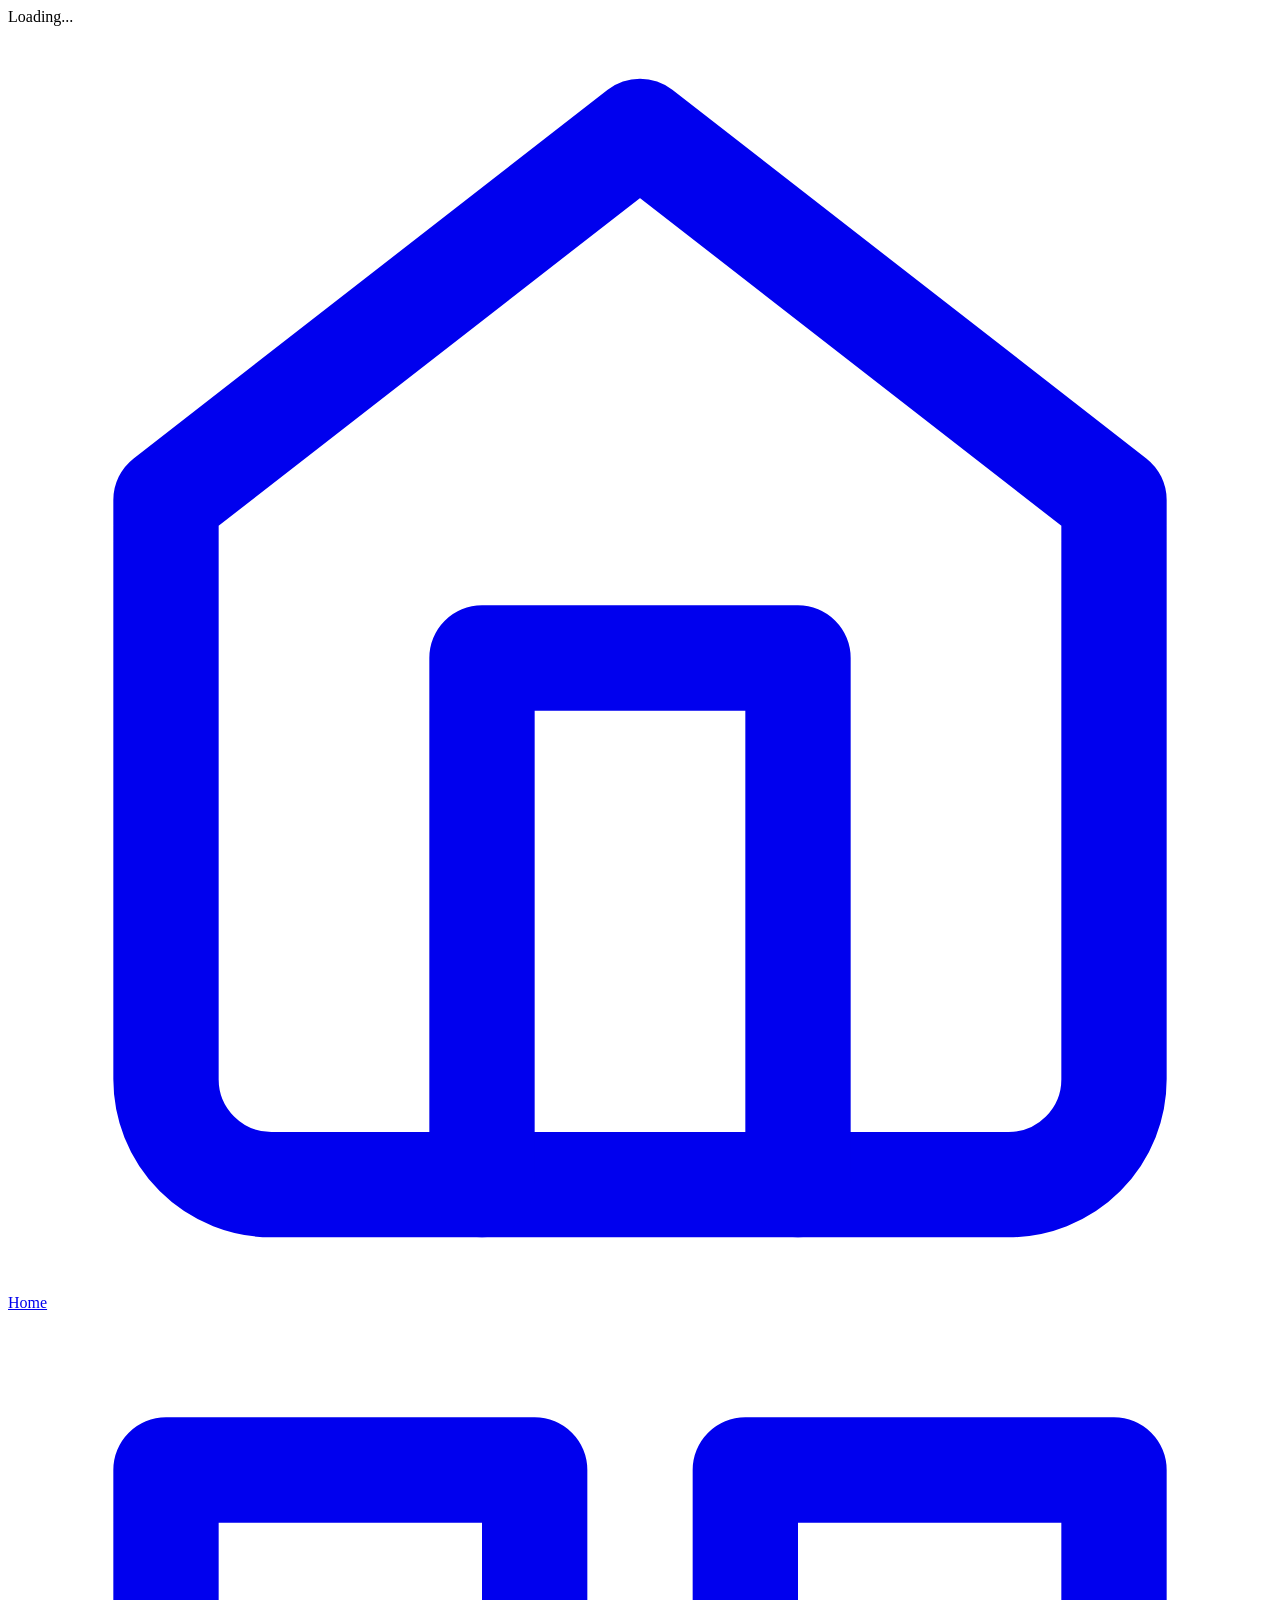
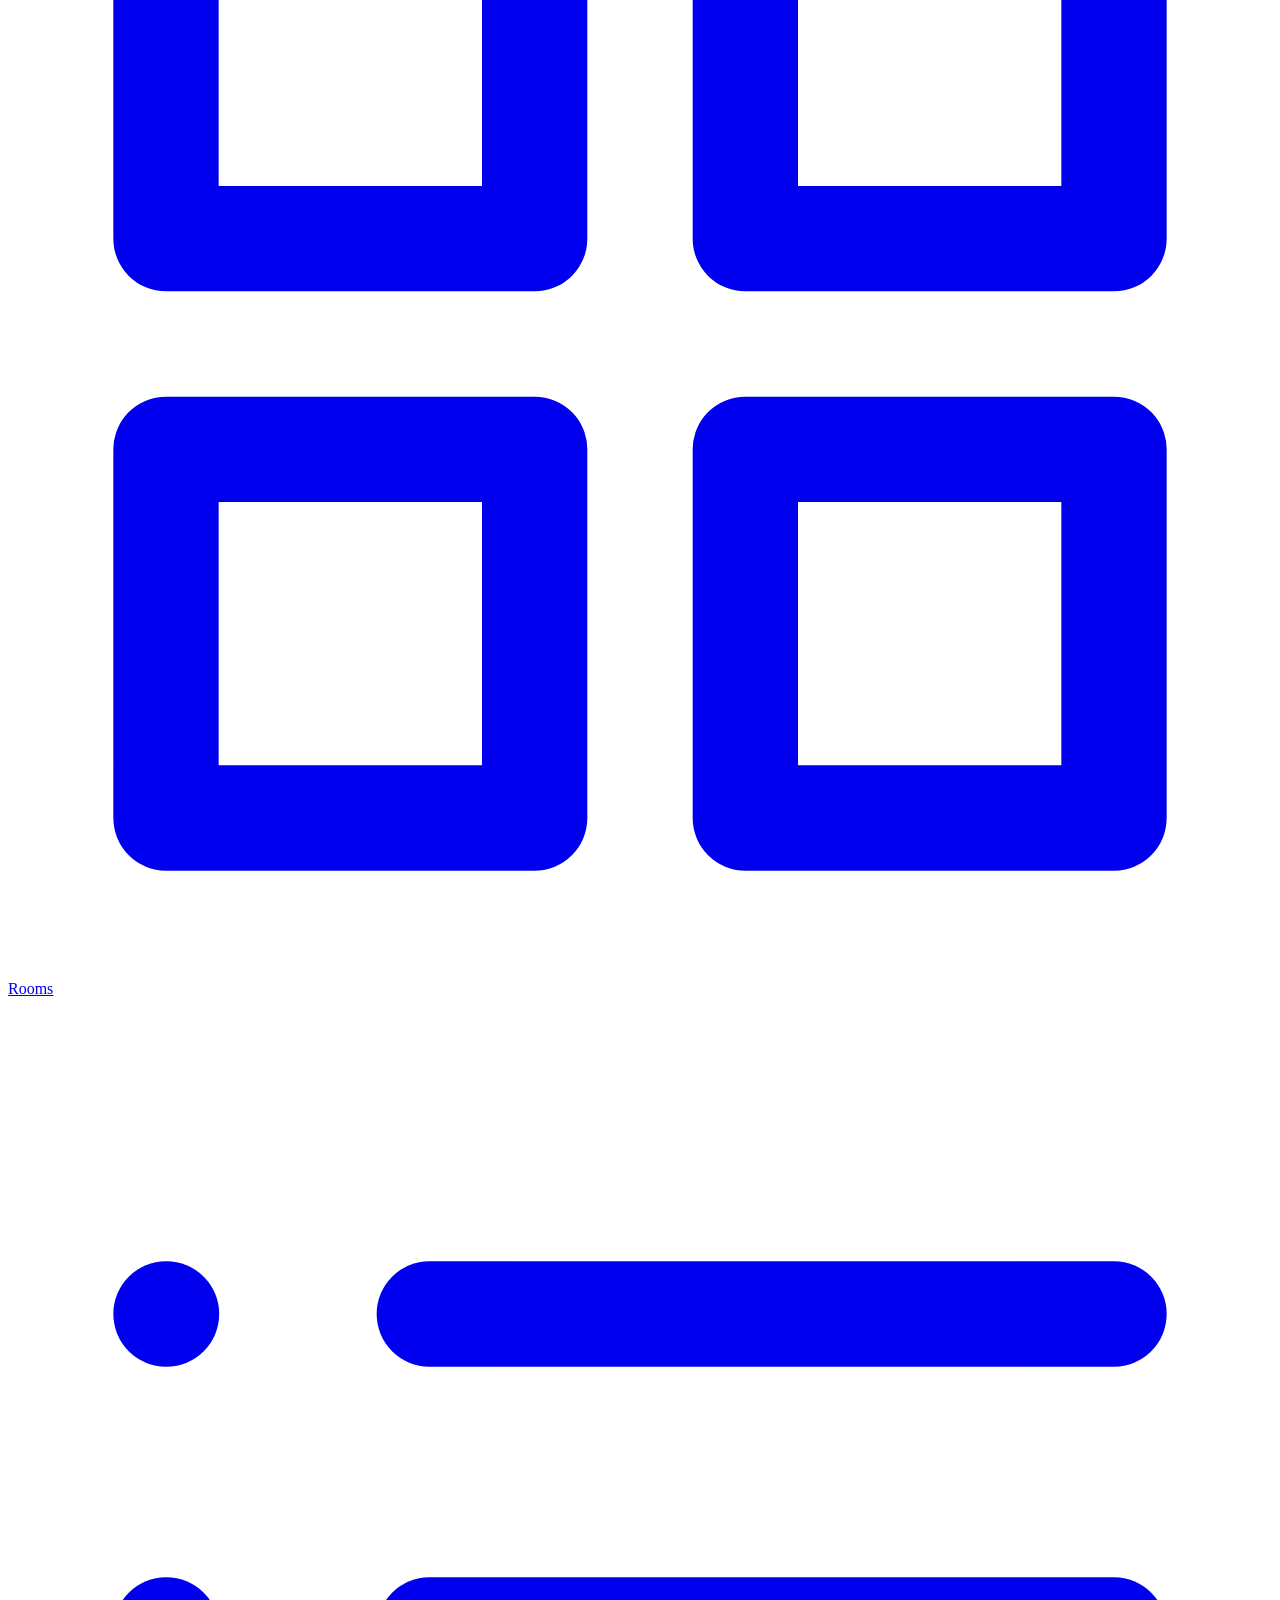
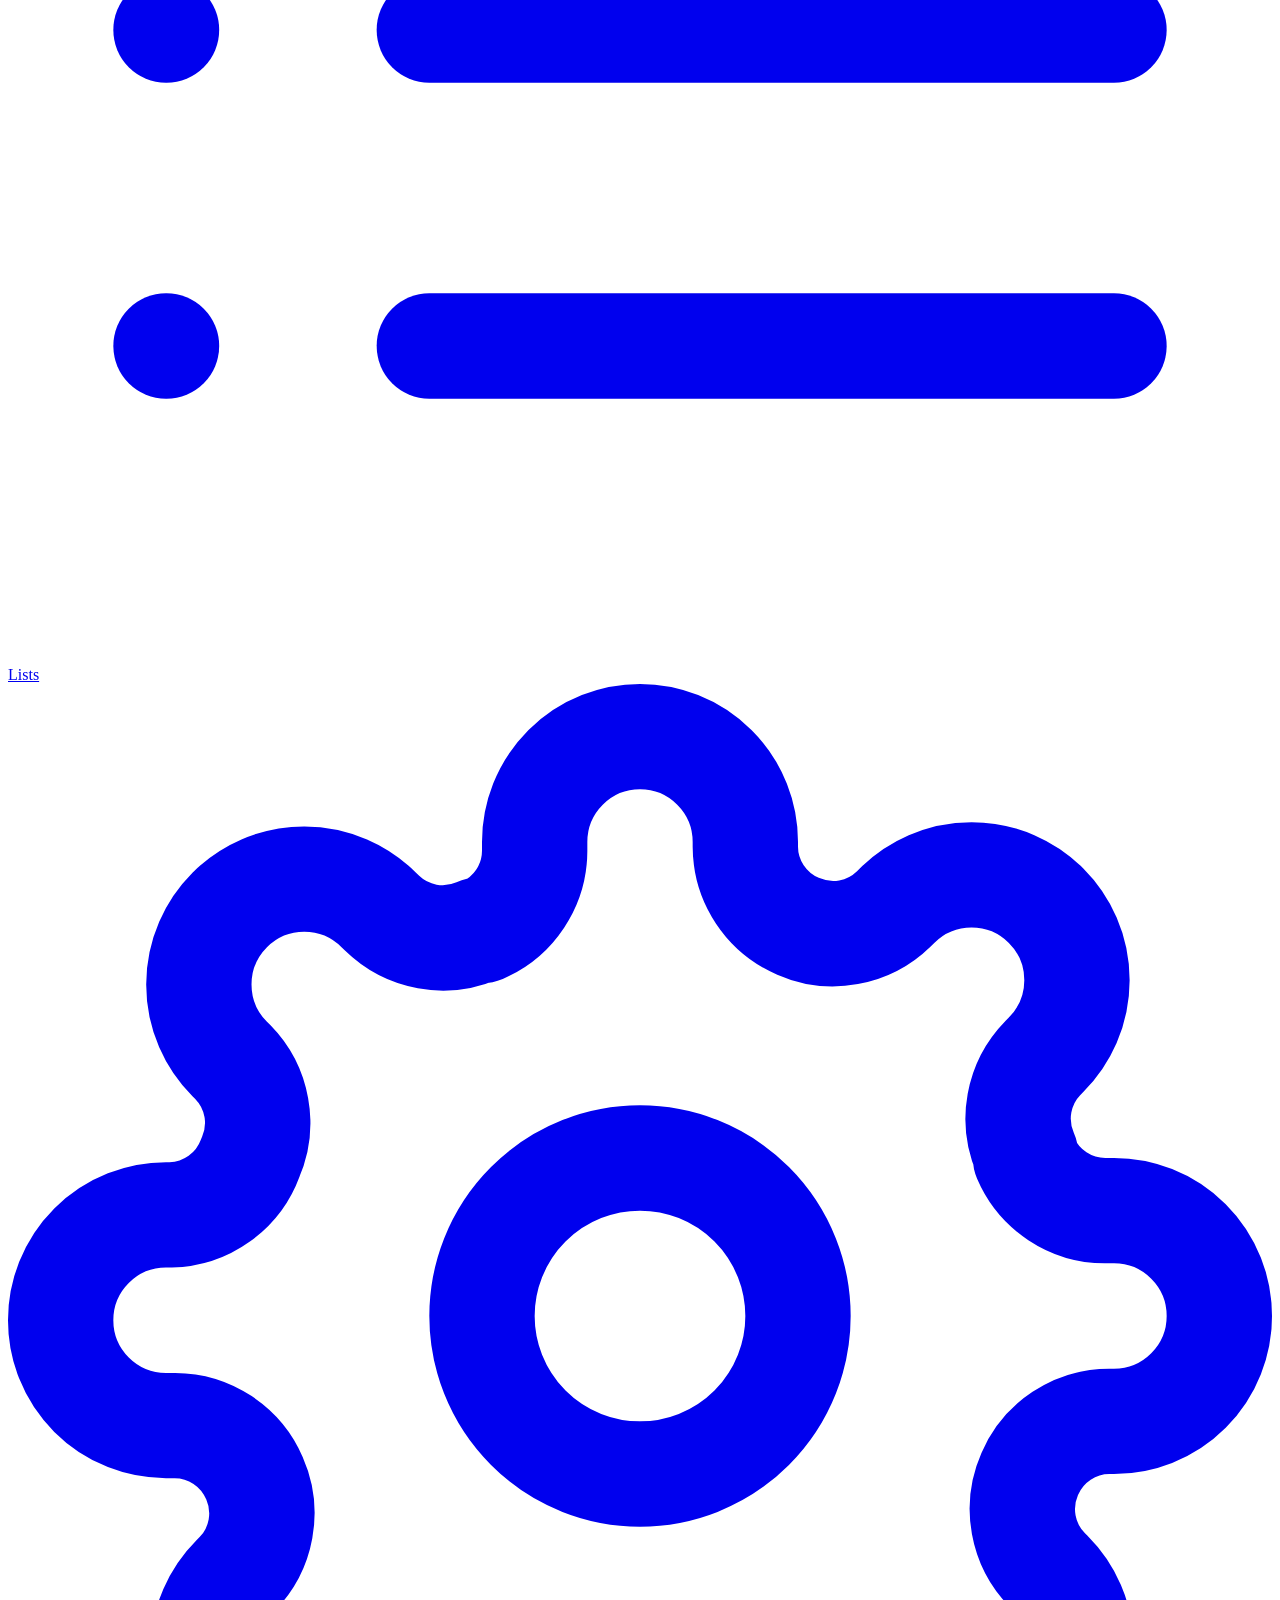
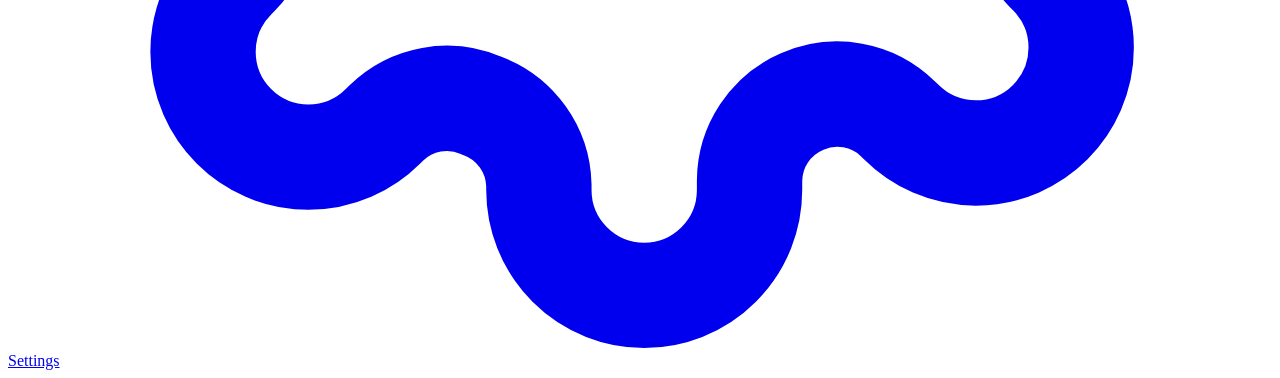
==== commit 2be19525: "Redesign Aether: Settings tab, editable categories, room pause, calmer dashboard Reorganizes the app" ====
--- a/aether/web/templates/index.html
+++ b/aether/web/templates/index.html
@@ -2,17 +2,16 @@
 <html lang="en">
 <head>
   <meta charset="UTF-8">
-  <meta name="viewport" content="width=device-width, initial-scale=1.0, maximum-scale=1.0, user-scalable=no, viewport-fit=cover">
+  <meta name="viewport" content="width=device-width, initial-scale=1.0, viewport-fit=cover">
   <meta name="apple-mobile-web-app-capable" content="yes">
   <meta name="apple-mobile-web-app-status-bar-style" content="black-translucent">
-  <meta name="theme-color" content="#0D0D0D">
   <meta name="description" content="Aether - Home Concierge. Your home, managed. Your mind, free.">
 
   <title>Aether</title>
 
-  <link rel="manifest" href="/static/manifest.json">
-  <link rel="apple-touch-icon" href="/static/icons/icon-192.png">
-  <link rel="stylesheet" href="/static/css/style.css">
+  <link rel="manifest" href="static/manifest.json">
+  <link rel="apple-touch-icon" href="static/icons/icon-192.png">
+  <link rel="stylesheet" href="static/css/style.css">
 </head>
 <body>
   <div class="app">
@@ -48,9 +47,16 @@
         </svg>
         <span>Lists</span>
       </a>
+      <a href="#settings" class="nav-item" data-view="settings">
+        <svg viewBox="0 0 24 24" fill="none" stroke="currentColor" stroke-width="2" stroke-linecap="round" stroke-linejoin="round">
+          <circle cx="12" cy="12" r="3"></circle>
+          <path d="M19.4 15a1.65 1.65 0 0 0 .33 1.82l.06.06a2 2 0 1 1-2.83 2.83l-.06-.06a1.65 1.65 0 0 0-1.82-.33 1.65 1.65 0 0 0-1 1.51V21a2 2 0 0 1-4 0v-.09A1.65 1.65 0 0 0 9 19.4a1.65 1.65 0 0 0-1.82.33l-.06.06a2 2 0 1 1-2.83-2.83l.06-.06a1.65 1.65 0 0 0 .33-1.82 1.65 1.65 0 0 0-1.51-1H3a2 2 0 0 1 0-4h.09A1.65 1.65 0 0 0 4.6 9a1.65 1.65 0 0 0-.33-1.82l-.06-.06a2 2 0 1 1 2.83-2.83l.06.06a1.65 1.65 0 0 0 1.82.33H9a1.65 1.65 0 0 0 1-1.51V3a2 2 0 0 1 4 0v.09a1.65 1.65 0 0 0 1 1.51 1.65 1.65 0 0 0 1.82-.33l.06-.06a2 2 0 1 1 2.83 2.83l-.06.06a1.65 1.65 0 0 0-.33 1.82V9a1.65 1.65 0 0 0 1.51 1H21a2 2 0 0 1 0 4h-.09a1.65 1.65 0 0 0-1.51 1z"></path>
+        </svg>
+        <span>Settings</span>
+      </a>
     </nav>
   </div>
 
-  <script src="/static/js/app.js"></script>
+  <script src="static/js/app.js"></script>
 </body>
 </html>
